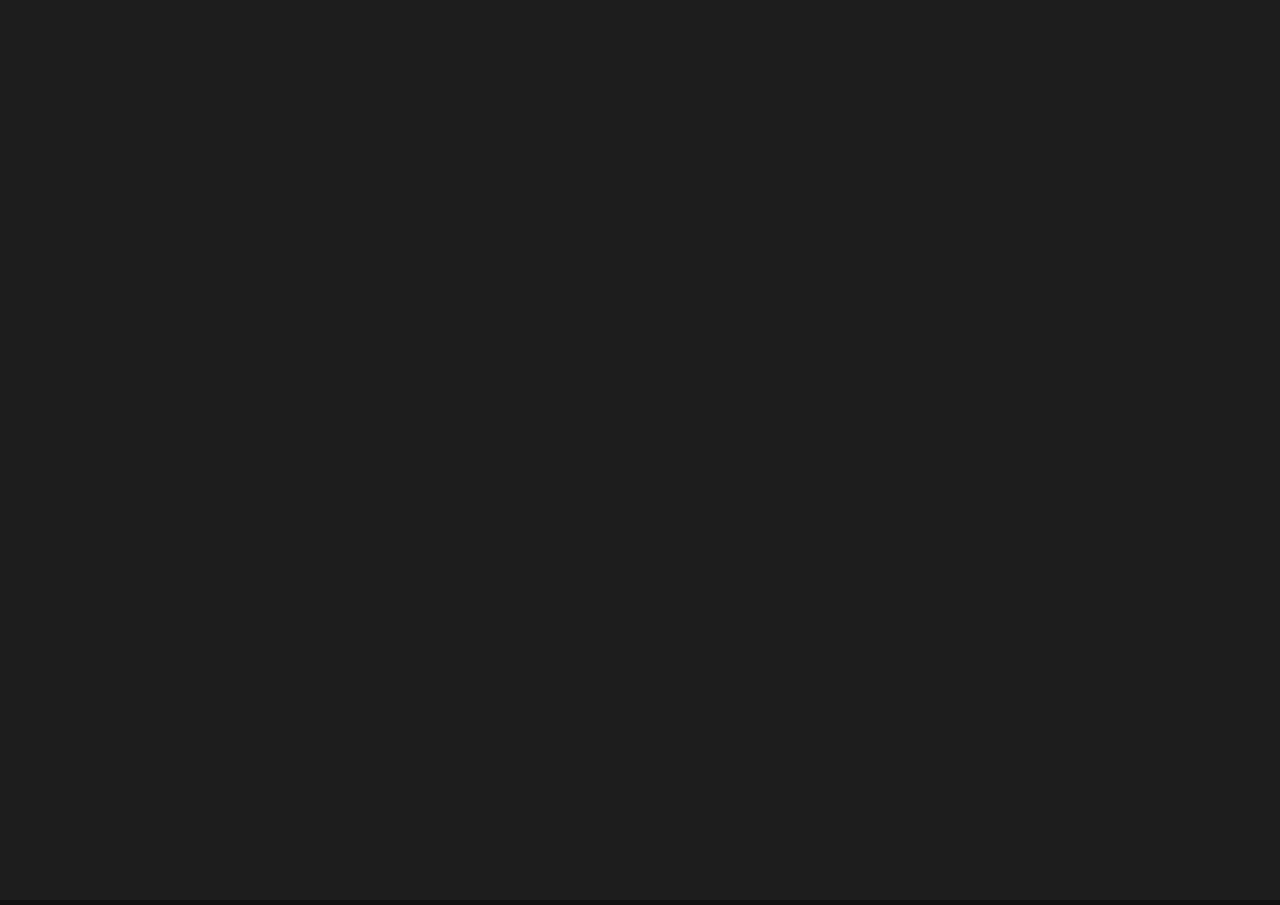
==== index.html @ b3bd3535 "new" ====
<!DOCTYPE html>
<html class="no-js" lang="en">
<head>

    <!--- basic page needs
    ================================================== -->
    <meta charset="utf-8">
    <title>Imminent - Demo</title>
    <meta name="description" content="">
    <meta name="author" content="">

    <!-- mobile specific metas
    ================================================== -->
    <meta name="viewport" content="width=device-width, initial-scale=1">

    <!-- CSS
    ================================================== -->
    <link rel="stylesheet" href="css/base.css">
    <link rel="stylesheet" href="css/demo.css">

    <!-- script
    ================================================== -->
    <script src="js/modernizr.js"></script>
    <script defer src="js/fontawesome/all.min.js"></script>

    <!-- favicons
    ================================================== -->
    <link rel="apple-touch-icon" sizes="180x180" href="apple-touch-icon.png">
    <link rel="icon" type="image/png" sizes="32x32" href="favicon-32x32.png">
    <link rel="icon" type="image/png" sizes="16x16" href="favicon-16x16.png">
    <link rel="manifest" href="site.webmanifest">

</head>

<body>

    <!-- preloader
    ================================================== -->
    <div id="preloader">
        <div id="loader" class="dots-fade">
            <div></div>
            <div></div>
            <div></div>
        </div>
    </div>

    <!-- header 
    ================================================== -->
    <header>
        <div class="row">
            <div class="column">

                <h1>Imminent<span>.</span></h1>

                <p class="lead">
                Imminent is a modern and elegant free coming soon website template. A fully-featured, 
                handcrafted website template built with attention to details. You're gonna love its 
                beautifully designed hero banner with its 
                subtle animation and nice typography. It has a nice animated countdown timer, 
                subscription form, tabs where you can put additional information about your site. 
                It comes in three style variants: static, slideshow and particle background. 
                Also, the code behind this template is clean, organized and well-commented 
                making it easy to customize.
                </p>

            </div>
        </div>
    </header> <!-- end header -->


    <!-- main content
    ================================================== -->
    <main>
        <div class="row block-large-1-3 block-medium-1-2 block-tab-full">
           
            <div class="column entry">
                <div class="entry__thumb">
                    <a href="index-static.html" title="static background">
                        <img src="images/demo/imminent-static.jpg" srcset="images/demo/imminent-static.jpg 1x, images/demo/imminent-static@2x.jpg 2x" alt="">
                    </a>
                </div>
                <div class="entry__title">
                    <h3>Static Background</h3>
                </div>
            </div>

            <div class="column entry">
                <div class="entry__thumb">
                    <a href="index-slides.html" title="slideshow background">
                        <img src="images/demo/imminent-slides.jpg" srcset="images/demo/imminent-slides.jpg 1x, images/demo/imminent-slides@2x.jpg 2x" alt="">
                    </a>
                </div>
                <div class="entry__title">
                    <h3>Slideshow Background</h3>
                </div>
            </div>

            <div class="column entry">
                <div class="entry__thumb">
                    <a href="index-particles.html" title="particles background">
                        <img src="images/demo/imminent-particles.jpg" srcset="images/demo/imminent-particles.jpg 1x, images/demo/imminent-particles@2x.jpg 2x" alt="">
                    </a>
                </div>
                <div class="entry__title">
                    <h3>Particles Background</h3>
                </div>
            </div>
            
        </div>
    </main> <!--  end main -->

    <!-- Java Script
    ================================================== -->
    <script src="js/jquery-3.2.1.min.js"></script>
    <script src="js/plugins.js"></script>
    <script src="js/main.js"></script>

</body>

</html>
---- css/base.css ----
/* =================================================================== 
 *  Imminent Base Stylesheet
 *  Ver. 1.0.0
 *  09-19-2019
 *  ------------------------------------------------------------------
 *
 *  TOC:
 *	# imports 
 *	# normalize
 *	# basic/base setup styles
 *	# grid v2.1.1
 *	# block grids
 *	# MISC
 *
 * =================================================================== */



/* ===================================================================
 * # imports 
 *
 * ------------------------------------------------------------------- */
@import url("https://fonts.googleapis.com/css?family=DM+Serif+Display:400,400i|Gothic+A1:300,400,500,600,700,800&display=swap");



/* ==========================================================================
 * # normalize
 * normalize.css v8.0.1 | MIT License |
 * github.com/necolas/normalize.css
 *
 * -------------------------------------------------------------------------- */


/* ------------------------------------------------------------------- 
 * ## document
 * ------------------------------------------------------------------- */

/* 1. Correct the line height in all browsers.
 * 2. Prevent adjustments of font size after orientation changes in iOS.*/
html {
	line-height: 1.15;  /* 1 */
	-webkit-text-size-adjust: 100%;  /* 2 */
}


/* ------------------------------------------------------------------- 
 * ## sections
 * ------------------------------------------------------------------- */

/* Remove the margin in all browsers. */
body {
	margin: 0;
}

/* Render the `main` element consistently in IE. */
main {
	display: block;
}

/* Correct the font size and margin on `h1` elements within `section` and
 * `article` contexts in Chrome, Firefox, and Safari. */
h1 {
	font-size: 2em;
	margin: 0.67em 0;
}


/* ------------------------------------------------------------------- 
 * ## grouping
 * ------------------------------------------------------------------- */

/* 1. Add the correct box sizing in Firefox.
 * 2. Show the overflow in Edge and IE. */
hr {
	box-sizing: content-box;  /* 1 */
	height: 0;  /* 1 */
	overflow: visible;  /* 2 */
}

/* 1. Correct the inheritance and scaling of font size in all browsers.
 * 2. Correct the odd `em` font sizing in all browsers. */
pre {
	font-family: monospace, monospace;  /* 1 */
	font-size: 1em;  /* 2 */
}


/* ------------------------------------------------------------------- 
 * ## text-level semantics
 * ------------------------------------------------------------------- */

/* Remove the gray background on active links in IE 10. */
a {
	background-color: transparent;
}

/* 1. Remove the bottom border in Chrome 57-
 * 2. Add the correct text decoration in Chrome, Edge, IE, Opera, and Safari. */
abbr[title] {
	border-bottom: none;  /* 1 */
	text-decoration: underline;  /* 2 */
	text-decoration: underline dotted;  /* 2 */
}

/* Add the correct font weight in Chrome, Edge, and Safari. */
b,
strong {
	font-weight: bolder;
}

/* 1. Correct the inheritance and scaling of font size in all browsers.
 * 2. Correct the odd `em` font sizing in all browsers. */
code,
kbd,
samp {
	font-family: monospace, monospace;  /* 1 */
	font-size: 1em;  /* 2 */
}

/* Add the correct font size in all browsers. */
small {
	font-size: 80%;
}

/* Prevent `sub` and `sup` elements from affecting the line height in
 * all browsers. */
sub,
sup {
	font-size: 75%;
	line-height: 0;
	position: relative;
	vertical-align: baseline;
}

sub {
	bottom: -0.25em;
}

sup {
	top: -0.5em;
}


/* ------------------------------------------------------------------- 
 * ## embedded content
 * ------------------------------------------------------------------- */

/* Remove the border on images inside links in IE 10. */
img {
	border-style: none;
}


/* ------------------------------------------------------------------- 
 * ## forms
 * ------------------------------------------------------------------- */

/* 1. Change the font styles in all browsers.
 * 2. Remove the margin in Firefox and Safari. */
button,
input,
optgroup,
select,
textarea {
	font-family: inherit;  /* 1 */
	font-size: 100%;  /* 1 */
	line-height: 1.15;  /* 1 */
	margin: 0;  /* 2 */
}

/* Show the overflow in IE.
 * 1. Show the overflow in Edge. */
button,
input {

	/* 1 */
	overflow: visible;
}

/* Remove the inheritance of text transform in Edge, Firefox, and IE.
 * 1. Remove the inheritance of text transform in Firefox. */
button,
select {

	/* 1 */
	text-transform: none;
}

/* Correct the inability to style clickable types in iOS and Safari. */
button,
[type="button"],
[type="reset"],
[type="submit"] {
	-webkit-appearance: button;
}

/* Remove the inner border and padding in Firefox. */
button::-moz-focus-inner,
[type="button"]::-moz-focus-inner,
[type="reset"]::-moz-focus-inner,
[type="submit"]::-moz-focus-inner {
	border-style: none;
	padding: 0;
}

/* Restore the focus styles unset by the previous rule. */
button:-moz-focusring,
[type="button"]:-moz-focusring,
[type="reset"]:-moz-focusring,
[type="submit"]:-moz-focusring {
	outline: 1px dotted ButtonText;
}

/* Correct the padding in Firefox. */
fieldset {
	padding: 0.35em 0.75em 0.625em;
}

/* 1. Correct the text wrapping in Edge and IE.
 * 2. Correct the color inheritance from `fieldset` elements in IE.
 * 3. Remove the padding so developers are not caught out when they zero out
 *    `fieldset` elements in all browsers. */
legend {
	box-sizing: border-box;  /* 1 */
	color: inherit;  /* 2 */
	display: table;  /* 1 */
	max-width: 100%;  /* 1 */
	padding: 0;  /* 3 */
	white-space: normal;  /* 1 */
}

/* Add the correct vertical alignment in Chrome, Firefox, and Opera. */
progress {
	vertical-align: baseline;
}

/* Remove the default vertical scrollbar in IE 10+. */
textarea {
	overflow: auto;
}

/* 1. Add the correct box sizing in IE 10.
 * 2. Remove the padding in IE 10. */
[type="checkbox"],
[type="radio"] {
	box-sizing: border-box;  /* 1 */
	padding: 0;  /* 2 */
}

/* Correct the cursor style of increment and decrement buttons in Chrome. */
[type="number"]::-webkit-inner-spin-button,
[type="number"]::-webkit-outer-spin-button {
	height: auto;
}

/* 1. Correct the odd appearance in Chrome and Safari.
 * 2. Correct the outline style in Safari. */
[type="search"] {
	-webkit-appearance: textfield;  /* 1 */
	outline-offset: -2px;  /* 2 */
}

/* Remove the inner padding in Chrome and Safari on macOS. */
[type="search"]::-webkit-search-decoration {
	-webkit-appearance: none;
}

/* 1. Correct the inability to style clickable types in iOS and Safari.
 * 2. Change font properties to `inherit` in Safari. */
::-webkit-file-upload-button {
	-webkit-appearance: button;  /* 1 */
	font: inherit;  /* 2 */
}


/* ------------------------------------------------------------------- 
 * ## interactive
 * ------------------------------------------------------------------- */

/* Add the correct display in Edge, IE 10+, and Firefox. */
details {
	display: block;
}

/* Add the correct display in all browsers. */
summary {
	display: list-item;
}


/* ------------------------------------------------------------------- 
 * ## misc
 * ------------------------------------------------------------------- */

/* Add the correct display in IE 10+. */
template {
	display: none;
}

/* Add the correct display in IE 10. */
[hidden] {
	display: none;
}



/* ===================================================================
 * # basic/base setup styles
 *
 * ------------------------------------------------------------------- */
html {
	font-size: 62.5%;
	box-sizing: border-box;
}

*,
*::before,
*::after {
	box-sizing: inherit;
}

body {
	font-weight: normal;
	line-height: 1;
	word-wrap: break-word;
	-moz-font-smoothing: grayscale;
	-moz-osx-font-smoothing: grayscale;
	-webkit-font-smoothing: antialiased;
	-webkit-overflow-scrolling: touch;
	-webkit-text-size-adjust: none;
}


/* ------------------------------------------------------------------- 
 * ## Media
 * ------------------------------------------------------------------- */
svg,
img,
video
embed,
iframe,
object {
	max-width: 100%;
	height: auto;
}


/* ------------------------------------------------------------------- 
 * ## Typography resets 
 * ------------------------------------------------------------------- */
div,
dl,
dt,
dd,
ul,
ol,
li,
h1,
h2,
h3,
h4,
h5,
h6,
pre,
form,
p,
blockquote,
th,
td {
	margin: 0;
	padding: 0;
}

p {
	font-size: inherit;
	text-rendering: optimizeLegibility;
}

em,
i {
	font-style: italic;
	line-height: inherit;
}

strong,
b {
	font-weight: bold;
	line-height: inherit;
}

small {
	font-size: 60%;
	line-height: inherit;
}

ol,
ul {
	list-style: none;
}

li {
	display: block;
}


/* ------------------------------------------------------------------- 
 * ## links
 * ------------------------------------------------------------------- */
a {
	text-decoration: none;
	line-height: inherit;
}

a img {
	border: none;
}


/* ------------------------------------------------------------------- 
 * ## inputs
 * ------------------------------------------------------------------- */
fieldset {
	margin: 0;
	padding: 0;
}

input[type="email"],
input[type="number"],
input[type="search"],
input[type="text"],
input[type="tel"],
input[type="url"],
input[type="password"],
textarea {
	-webkit-appearance: none;
	-moz-appearance: none;
	appearance: none;
}



/* ===================================================================
 * # grid v2.1.1
 *
 *   -----------------------------------------------------------------
 * - Grid breakpoints are based on MAXIMUM WIDTH media queries, 
 *   meaning they apply to that one breakpoint and ALL THOSE BELOW IT.
 * - Grid columns without a specified width will automatically layout 
 *   as equal width columns.
 * ------------------------------------------------------------------- */

/* rows
 * ------------------------------------- */
.row {
	width: 89%;
	max-width: 1400px;
	margin: 0 auto;
	display: -ms-flexbox;
	display: -webkit-flex;
	display: flex;
	-webkit-flex-flow: row wrap;
	-ms-flex-flow: row wrap;
	flex-flow: row wrap;
}

.row .row {
	width: auto;
	max-width: none;
	margin-left: -20px;
	margin-right: -20px;
}

/* columns
 * -------------------------------------- */
.column {
	-webkit-flex: 1 1 0%;
	-ms-flex: 1 1 0%;
	flex: 1 1 0%;
	padding: 0 20px;
}

.collapse > .column,
.column.collapse {
	padding: 0;
}

/* flex row containers utility classes
 * ----------------------------------------- */
.row.row-wrap {
	-webkit-flex-wrap: wrap;
	-ms-flex-wrap: wrap;
	flex-wrap: wrap;
}

.row.row-nowrap {
	-webkit-flex-wrap: nowrap;
	-ms-flex-wrap: none;
	flex-wrap: nowrap;
}

.row.row-y-top {
	-webkit-align-items: flex-start;
	-ms-flex-align: start;
	align-items: flex-start;
}

.row.row-y-bottom {
	-webkit-align-items: flex-end;
	-ms-flex-align: end;
	align-items: flex-end;
}

.row.row-y-center {
	-webkit-align-items: center;
	-ms-flex-align: center;
	align-items: center;
}

.row.row-stretch {
	-webkit-align-items: stretch;
	-ms-flex-align: stretch;
	align-items: stretch;
}

.row.row-baseline {
	-webkit-align-items: baseline;
	-ms-flex-align: baseline;
	align-items: baseline;
}

.row.row-x-left {
	-ms-flex-pack: start;
	-webkit-justify-content: flex-start;
	justify-content: flex-start;
}

.row.row-x-right {
	-ms-flex-pack: end;
	-webkit-justify-content: flex-end;
	justify-content: flex-end;
}

.row.row-x-center {
	-ms-flex-pack: center;
	-webkit-justify-content: center;
	justify-content: center;
}

/* flex item utility alignment classes
 * ----------------------------------------- */
.align-center {
	margin: auto;
	-webkit-align-self: center;
	-ms-flex-item-align: center;
	align-self: center;
}

.align-left {
	margin-right: auto;
	-webkit-align-self: center;
	-ms-flex-item-align: center;
	align-self: center;
}

.align-right {
	margin-left: auto;
	-webkit-align-self: center;
	-ms-flex-item-align: center;
	align-self: center;
}

.align-x-center {
	margin-right: auto;
	margin-left: auto;
}

.align-x-left {
	margin-right: auto;
}

.align-x-right {
	margin-left: auto;
}

.align-y-center {
	-webkit-align-self: center;
	-ms-flex-item-align: center;
	align-self: center;
}

.align-y-top {
	-webkit-align-self: flex-start;
	-ms-flex-item-align: start;
	align-self: flex-start;
}

.align-y-bottom {
	-webkit-align-self: flex-end;
	-ms-flex-item-align: end;
	align-self: flex-end;
}

/* large screen column widths 
 * -------------------------------------- */
.large-1 {
	-webkit-flex: 0 0 8.33333%;
	-ms-flex: 0 0 8.33333%;
	flex: 0 0 8.33333%;
	max-width: 8.33333%;
}

.large-2 {
	-webkit-flex: 0 0 16.66667%;
	-ms-flex: 0 0 16.66667%;
	flex: 0 0 16.66667%;
	max-width: 16.66667%;
}

.large-3 {
	-webkit-flex: 0 0 25%;
	-ms-flex: 0 0 25%;
	flex: 0 0 25%;
	max-width: 25%;
}

.large-4 {
	-webkit-flex: 0 0 33.33333%;
	-ms-flex: 0 0 33.33333%;
	flex: 0 0 33.33333%;
	max-width: 33.33333%;
}

.large-5 {
	-webkit-flex: 0 0 41.66667%;
	-ms-flex: 0 0 41.66667%;
	flex: 0 0 41.66667%;
	max-width: 41.66667%;
}

.large-6,
.large-half {
	-webkit-flex: 0 0 50%;
	-ms-flex: 0 0 50%;
	flex: 0 0 50%;
	max-width: 50%;
}

.large-7 {
	-webkit-flex: 0 0 58.33333%;
	-ms-flex: 0 0 58.33333%;
	flex: 0 0 58.33333%;
	max-width: 58.33333%;
}

.large-8 {
	-webkit-flex: 0 0 66.66667%;
	-ms-flex: 0 0 66.66667%;
	flex: 0 0 66.66667%;
	max-width: 66.66667%;
}

.large-9 {
	-webkit-flex: 0 0 75%;
	-ms-flex: 0 0 75%;
	flex: 0 0 75%;
	max-width: 75%;
}

.large-10 {
	-webkit-flex: 0 0 83.33333%;
	-ms-flex: 0 0 83.33333%;
	flex: 0 0 83.33333%;
	max-width: 83.33333%;
}

.large-11 {
	-webkit-flex: 0 0 91.66667%;
	-ms-flex: 0 0 91.66667%;
	flex: 0 0 91.66667%;
	max-width: 91.66667%;
}

.large-12,
.large-full {
	-webkit-flex: 0 0 100%;
	-ms-flex: 0 0 100%;
	flex: 0 0 100%;
	max-width: 100%;
}


/* ------------------------------------------------------------------- 
 * ## medium screen devices
 * ------------------------------------------------------------------- */
@media screen and (max-width:1200px) {
	.row .row {
		margin-left: -16px;
		margin-right: -16px;
	}

	.column {
		padding: 0 16px;
	}

	.medium-1 {
		-webkit-flex: 0 0 8.33333%;
		-ms-flex: 0 0 8.33333%;
		flex: 0 0 8.33333%;
		max-width: 8.33333%;
	}

	.medium-2 {
		-webkit-flex: 0 0 16.66667%;
		-ms-flex: 0 0 16.66667%;
		flex: 0 0 16.66667%;
		max-width: 16.66667%;
	}

	.medium-3 {
		-webkit-flex: 0 0 25%;
		-ms-flex: 0 0 25%;
		flex: 0 0 25%;
		max-width: 25%;
	}

	.medium-4 {
		-webkit-flex: 0 0 33.33333%;
		-ms-flex: 0 0 33.33333%;
		flex: 0 0 33.33333%;
		max-width: 33.33333%;
	}

	.medium-5 {
		-webkit-flex: 0 0 41.66667%;
		-ms-flex: 0 0 41.66667%;
		flex: 0 0 41.66667%;
		max-width: 41.66667%;
	}

	.medium-6,
	.medium-half {
		-webkit-flex: 0 0 50%;
		-ms-flex: 0 0 50%;
		flex: 0 0 50%;
		max-width: 50%;
	}

	.medium-7 {
		-webkit-flex: 0 0 58.33333%;
		-ms-flex: 0 0 58.33333%;
		flex: 0 0 58.33333%;
		max-width: 58.33333%;
	}

	.medium-8 {
		-webkit-flex: 0 0 66.66667%;
		-ms-flex: 0 0 66.66667%;
		flex: 0 0 66.66667%;
		max-width: 66.66667%;
	}

	.medium-9 {
		-webkit-flex: 0 0 75%;
		-ms-flex: 0 0 75%;
		flex: 0 0 75%;
		max-width: 75%;
	}

	.medium-10 {
		-webkit-flex: 0 0 83.33333%;
		-ms-flex: 0 0 83.33333%;
		flex: 0 0 83.33333%;
		max-width: 83.33333%;
	}

	.medium-11 {
		-webkit-flex: 0 0 91.66667%;
		-ms-flex: 0 0 91.66667%;
		flex: 0 0 91.66667%;
		max-width: 91.66667%;
	}

	.medium-12,
	.medium-full {
		-webkit-flex: 0 0 100%;
		-ms-flex: 0 0 100%;
		flex: 0 0 100%;
		max-width: 100%;
	}

}


/* ------------------------------------------------------------------- 
 * ## tablets
 * ------------------------------------------------------------------- */
@media screen and (max-width:800px) {
	.tab-1 {
		-webkit-flex: 0 0 8.33333%;
		-ms-flex: 0 0 8.33333%;
		flex: 0 0 8.33333%;
		max-width: 8.33333%;
	}

	.tab-2 {
		-webkit-flex: 0 0 16.66667%;
		-ms-flex: 0 0 16.66667%;
		flex: 0 0 16.66667%;
		max-width: 16.66667%;
	}

	.tab-3 {
		-webkit-flex: 0 0 25%;
		-ms-flex: 0 0 25%;
		flex: 0 0 25%;
		max-width: 25%;
	}

	.tab-4 {
		-webkit-flex: 0 0 33.33333%;
		-ms-flex: 0 0 33.33333%;
		flex: 0 0 33.33333%;
		max-width: 33.33333%;
	}

	.tab-5 {
		-webkit-flex: 0 0 41.66667%;
		-ms-flex: 0 0 41.66667%;
		flex: 0 0 41.66667%;
		max-width: 41.66667%;
	}

	.tab-6,
	.tab-half {
		-webkit-flex: 0 0 50%;
		-ms-flex: 0 0 50%;
		flex: 0 0 50%;
		max-width: 50%;
	}

	.tab-7 {
		-webkit-flex: 0 0 58.33333%;
		-ms-flex: 0 0 58.33333%;
		flex: 0 0 58.33333%;
		max-width: 58.33333%;
	}

	.tab-8 {
		-webkit-flex: 0 0 66.66667%;
		-ms-flex: 0 0 66.66667%;
		flex: 0 0 66.66667%;
		max-width: 66.66667%;
	}

	.tab-9 {
		-webkit-flex: 0 0 75%;
		-ms-flex: 0 0 75%;
		flex: 0 0 75%;
		max-width: 75%;
	}

	.tab-10 {
		-webkit-flex: 0 0 83.33333%;
		-ms-flex: 0 0 83.33333%;
		flex: 0 0 83.33333%;
		max-width: 83.33333%;
	}

	.tab-11 {
		-webkit-flex: 0 0 91.66667%;
		-ms-flex: 0 0 91.66667%;
		flex: 0 0 91.66667%;
		max-width: 91.66667%;
	}

	.tab-12,
	.tab-full {
		-webkit-flex: 0 0 100%;
		-ms-flex: 0 0 100%;
		flex: 0 0 100%;
		max-width: 100%;
	}

	.hide-on-tablet {
		display: none;
	}

}


/* ------------------------------------------------------------------- 
 * ## mobile devices 
 * ------------------------------------------------------------------- */
@media screen and (max-width:600px) {
	.row {
		width: 100%;
		padding-left: 25px;
		padding-right: 25px;
	}

	.row .row {
		margin-left: -10px;
		margin-right: -10px;
		padding-left: 0;
		padding-right: 0;
	}

	.column {
		padding: 0 10px;
	}

	.mob-1 {
		-webkit-flex: 0 0 8.33333%;
		-ms-flex: 0 0 8.33333%;
		flex: 0 0 8.33333%;
		max-width: 8.33333%;
	}

	.mob-2 {
		-webkit-flex: 0 0 16.66667%;
		-ms-flex: 0 0 16.66667%;
		flex: 0 0 16.66667%;
		max-width: 16.66667%;
	}

	.mob-3 {
		-webkit-flex: 0 0 25%;
		-ms-flex: 0 0 25%;
		flex: 0 0 25%;
		max-width: 25%;
	}

	.mob-4 {
		-webkit-flex: 0 0 33.33333%;
		-ms-flex: 0 0 33.33333%;
		flex: 0 0 33.33333%;
		max-width: 33.33333%;
	}

	.mob-5 {
		-webkit-flex: 0 0 41.66667%;
		-ms-flex: 0 0 41.66667%;
		flex: 0 0 41.66667%;
		max-width: 41.66667%;
	}

	.mob-6,
	.mob-half {
		-webkit-flex: 0 0 50%;
		-ms-flex: 0 0 50%;
		flex: 0 0 50%;
		max-width: 50%;
	}

	.mob-7 {
		-webkit-flex: 0 0 58.33333%;
		-ms-flex: 0 0 58.33333%;
		flex: 0 0 58.33333%;
		max-width: 58.33333%;
	}

	.mob-8 {
		-webkit-flex: 0 0 66.66667%;
		-ms-flex: 0 0 66.66667%;
		flex: 0 0 66.66667%;
		max-width: 66.66667%;
	}

	.mob-9 {
		-webkit-flex: 0 0 75%;
		-ms-flex: 0 0 75%;
		flex: 0 0 75%;
		max-width: 75%;
	}

	.mob-10 {
		-webkit-flex: 0 0 83.33333%;
		-ms-flex: 0 0 83.33333%;
		flex: 0 0 83.33333%;
		max-width: 83.33333%;
	}

	.mob-11 {
		-webkit-flex: 0 0 91.66667%;
		-ms-flex: 0 0 91.66667%;
		flex: 0 0 91.66667%;
		max-width: 91.66667%;
	}

	.mob-12,
	.mob-full {
		-webkit-flex: 0 0 100%;
		-ms-flex: 0 0 100%;
		flex: 0 0 100%;
		max-width: 100%;
	}

	.hide-on-mobile {
		display: none;
	}

}


/* ------------------------------------------------------------------- 
 * ## small mobile devices <= 400px
 * ------------------------------------------------------------------- */
@media screen and (max-width:400px) {
	.row {
		padding-left: 22px;
		padding-right: 22px;
	}

	.row .row {
		margin-left: 0;
		margin-right: 0;
	}

	.column {
		-webkit-flex: 0 0 100%;
		-ms-flex: 0 0 100%;
		flex: 0 0 100%;
		max-width: 100%;
		width: 100%;
		margin-left: 0;
		margin-right: 0;
		padding: 0;
	}

}



/* ===================================================================
 * # block grids
 *
 * -------------------------------------------------------------------
 * Equally-sized columns define at parent/row level.
 * ------------------------------------------------------------------- */
.block-large-1-8 > .column {
	-webkit-flex: 0 0 12.5%;
	-ms-flex: 0 0 12.5%;
	flex: 0 0 12.5%;
	max-width: 12.5%;
}

.block-large-1-6 > .column {
	-webkit-flex: 0 0 16.66667%;
	-ms-flex: 0 0 16.66667%;
	flex: 0 0 16.66667%;
	max-width: 16.66667%;
}

.block-large-1-5 > .column {
	-webkit-flex: 0 0 20%;
	-ms-flex: 0 0 20%;
	flex: 0 0 20%;
	max-width: 20%;
}

.block-large-1-4 > .column {
	-webkit-flex: 0 0 25%;
	-ms-flex: 0 0 25%;
	flex: 0 0 25%;
	max-width: 25%;
}

.block-large-1-3 > .column {
	-webkit-flex: 0 0 33.33333%;
	-ms-flex: 0 0 33.33333%;
	flex: 0 0 33.33333%;
	max-width: 33.33333%;
}

.block-large-1-2 > .column {
	-webkit-flex: 0 0 50%;
	-ms-flex: 0 0 50%;
	flex: 0 0 50%;
	max-width: 50%;
}

.block-large-full > .column {
	-webkit-flex: 0 0 100%;
	-ms-flex: 0 0 100%;
	flex: 0 0 100%;
	max-width: 100%;
}


/* ------------------------------------------------------------------- 
 * ## block grids - medium screen devices
 * ------------------------------------------------------------------- */
@media screen and (max-width:1200px) {
	.block-medium-1-8 > .column {
		-webkit-flex: 0 0 12.5%;
		-ms-flex: 0 0 12.5%;
		flex: 0 0 12.5%;
		max-width: 12.5%;
	}

	.block-medium-1-6 > .column {
		-webkit-flex: 0 0 16.66667%;
		-ms-flex: 0 0 16.66667%;
		flex: 0 0 16.66667%;
		max-width: 16.66667%;
	}

	.block-medium-1-5 > .column {
		-webkit-flex: 0 0 20%;
		-ms-flex: 0 0 20%;
		flex: 0 0 20%;
		max-width: 20%;
	}

	.block-medium-1-4 > .column {
		-webkit-flex: 0 0 25%;
		-ms-flex: 0 0 25%;
		flex: 0 0 25%;
		max-width: 25%;
	}

	.block-medium-1-3 > .column {
		-webkit-flex: 0 0 33.33333%;
		-ms-flex: 0 0 33.33333%;
		flex: 0 0 33.33333%;
		max-width: 33.33333%;
	}

	.block-medium-1-2 > .column {
		-webkit-flex: 0 0 50%;
		-ms-flex: 0 0 50%;
		flex: 0 0 50%;
		max-width: 50%;
	}

	.block-medium-full > .column {
		-webkit-flex: 0 0 100%;
		-ms-flex: 0 0 100%;
		flex: 0 0 100%;
		max-width: 100%;
	}

}


/* ------------------------------------------------------------------- 
 * ## block grids - tablets
 * ------------------------------------------------------------------- */
@media screen and (max-width:800px) {
	.block-tab-1-8 > .column {
		-webkit-flex: 0 0 12.5%;
		-ms-flex: 0 0 12.5%;
		flex: 0 0 12.5%;
		max-width: 12.5%;
	}

	.block-tab-1-6 > .column {
		-webkit-flex: 0 0 16.66667%;
		-ms-flex: 0 0 16.66667%;
		flex: 0 0 16.66667%;
		max-width: 16.66667%;
	}

	.block-tab-1-5 > .column {
		-webkit-flex: 0 0 20%;
		-ms-flex: 0 0 20%;
		flex: 0 0 20%;
		max-width: 20%;
	}

	.block-tab-1-4 > .column {
		-webkit-flex: 0 0 25%;
		-ms-flex: 0 0 25%;
		flex: 0 0 25%;
		max-width: 25%;
	}

	.block-tab-1-3 > .column {
		-webkit-flex: 0 0 33.33333%;
		-ms-flex: 0 0 33.33333%;
		flex: 0 0 33.33333%;
		max-width: 33.33333%;
	}

	.block-tab-1-2 > .column {
		-webkit-flex: 0 0 50%;
		-ms-flex: 0 0 50%;
		flex: 0 0 50%;
		max-width: 50%;
	}

	.block-tab-full > .column {
		-webkit-flex: 0 0 100%;
		-ms-flex: 0 0 100%;
		flex: 0 0 100%;
		max-width: 100%;
	}

}


/* ------------------------------------------------------------------- 
 * ## block grids - mobile devices
 * ------------------------------------------------------------------- */
@media screen and (max-width:600px) {
	.block-mob-1-8 > .column {
		-webkit-flex: 0 0 12.5%;
		-ms-flex: 0 0 12.5%;
		flex: 0 0 12.5%;
		max-width: 12.5%;
	}

	.block-mob-1-6 > .column {
		-webkit-flex: 0 0 16.66667%;
		-ms-flex: 0 0 16.66667%;
		flex: 0 0 16.66667%;
		max-width: 16.66667%;
	}

	.block-mob-1-5 > .column {
		-webkit-flex: 0 0 20%;
		-ms-flex: 0 0 20%;
		flex: 0 0 20%;
		max-width: 20%;
	}

	.block-mob-1-4 > .column {
		-webkit-flex: 0 0 25%;
		-ms-flex: 0 0 25%;
		flex: 0 0 25%;
		max-width: 25%;
	}

	.block-mob-1-3 > .column {
		-webkit-flex: 0 0 33.33333%;
		-ms-flex: 0 0 33.33333%;
		flex: 0 0 33.33333%;
		max-width: 33.33333%;
	}

	.block-mob-1-2 > .column {
		-webkit-flex: 0 0 50%;
		-ms-flex: 0 0 50%;
		flex: 0 0 50%;
		max-width: 50%;
	}

	.block-mob-full > .column {
		-webkit-flex: 0 0 100%;
		-ms-flex: 0 0 100%;
		flex: 0 0 100%;
		max-width: 100%;
	}

}


/* ------------------------------------------------------------------- 
 * ## block grids - small mobile devices <= 400px
 * ------------------------------------------------------------------- */
@media screen and (max-width:400px) {
	.stack > .column {
		-webkit-flex: 0 0 100%;
		-ms-flex: 0 0 100%;
		flex: 0 0 100%;
		max-width: 100%;
		width: 100%;
		margin-left: 0;
		margin-right: 0;
		padding: 0;
	}

}



/* ===================================================================
 * # MISC
 *
 * ------------------------------------------------------------------- */
.h-group:after {
	content: "";
	display: table;
	clear: both;
}

/* misc helper classes
 * -------------------------------------- */
.is-hidden {
	display: none;
}

.is-invisible {
	visibility: hidden;
}

.h-antialiased {
	-webkit-font-smoothing: antialiased;
	-moz-osx-font-smoothing: grayscale;
}

.h-overflow-hidden {
	overflow: hidden;
}

.h-remove-bottom {
	margin-bottom: 0;
}

.h-add-half-bottom {
	margin-bottom: 1.6rem !important;
}

.h-add-bottom {
	margin-bottom: 3.2rem !important;
}

.h-no-border {
	border: none;
}

.h-full-width {
	width: 100%;
}

.h-text-center {
	text-align: center;
}

.h-text-left {
	text-align: left;
}

.h-text-right {
	text-align: right;
}

.h-pull-left {
	float: left;
}

.h-pull-right {
	float: right;
}

/*# sourceMappingURL=base.css.map */
---- css/demo.css ----
/* =================================================================== 
 *  Imminent v1.0 Demo Stylesheet
 *  Ver. 1.0.0
 *  09-20-2019
 * =================================================================== */


/* ===================================================================
 * # preloader
 *
 * ------------------------------------------------------------------- */
#preloader {
  position: fixed;
  top: 0;
  left: 0;
  right: 0;
  bottom: 0;
  background: #1d1d1d;
  z-index: 500;
  height: 100vh;
  width: 100%;
  overflow: hidden;
}

.no-js #preloader,
.oldie #preloader {
  display: none;
}

#loader {
  position: absolute;
  left: 50%;
  top: 50%;
  width: 6px;
  height: 6px;
  padding: 0;
  display: inline-block;
  -webkit-transform: translate3d(-50%, -50%, 0);
  transform: translate3d(-50%, -50%, 0);
}

#loader > div {
  content: "";
  background: #ffffff;
  width: 6px;
  height: 6px;
  position: absolute;
  top: 0;
  left: 0;
  border-radius: 50%;
}

#loader > div:nth-of-type(1) {
  left: 15px;
}

#loader > div:nth-of-type(3) {
  left: -15px;
}

/* dots jump */
.dots-jump > div {
  -webkit-animation: dots-jump 1.2s infinite ease;
  animation: dots-jump 1.2s infinite ease;
  animation-delay: 0.2s;
}

.dots-jump > div:nth-of-type(1) {
  animation-delay: 0.4s;
}

.dots-jump > div:nth-of-type(3) {
  animation-delay: 0s;
}

@-webkit-keyframes dots-jump {
  0% {
    top: 0;
  }

  40% {
    top: -6px;
  }

  80% {
    top: 0;
  }

}

@keyframes dots-jump {
  0% {
    top: 0;
  }

  40% {
    top: -6px;
  }

  80% {
    top: 0;
  }

}

/* dots fade */
.dots-fade > div {
  -webkit-animation: dots-fade 1.6s infinite ease;
  animation: dots-fade 1.6s infinite ease;
  animation-delay: 0.4s;
}

.dots-fade > div:nth-of-type(1) {
  animation-delay: 0.8s;
}

.dots-fade > div:nth-of-type(3) {
  animation-delay: 0s;
}

@-webkit-keyframes dots-fade {
  0% {
    opacity: 1;
  }

  40% {
    opacity: 0.2;
  }

  80% {
    opacity: 1;
  }

}

@keyframes dots-fade {
  0% {
    opacity: 1;
  }

  40% {
    opacity: 0.2;
  }

  80% {
    opacity: 1;
  }

}

/* dots pulse */
.dots-pulse > div {
  -webkit-animation: dots-pulse 1.2s infinite ease;
  animation: dots-pulse 1.2s infinite ease;
  animation-delay: 0.2s;
}

.dots-pulse > div:nth-of-type(1) {
  animation-delay: 0.4s;
}

.dots-pulse > div:nth-of-type(3) {
  animation-delay: 0s;
}

@-webkit-keyframes dots-pulse {
  0% {
    -webkit-transform: scale(1);
    transform: scale(1);
  }

  40% {
    -webkit-transform: scale(1.1);
    transform: scale(1.3);
  }

  80% {
    -webkit-transform: scale(1);
    transform: scale(1);
  }

}

@keyframes dots-pulse {
  0% {
    -webkit-transform: scale(1);
    transform: scale(1);
  }

  40% {
    -webkit-transform: scale(1.1);
    transform: scale(1.3);
  }

  80% {
    -webkit-transform: scale(1);
    transform: scale(1);
  }

}


/* ===================================================================
 * # base style overrides
 *
 * ------------------------------------------------------------------- */
html {
  font-size: 10px;
}

@media screen and (max-width:400px) {
  html {
    font-size: 9.444444444444444px;
  }

}

html,
body {
  height: 100%;
}

body {
  background: #121212;
  font-family: "Gothic A1", sans-serif;
  font-size: 1.8rem;
  font-style: normal;
  font-weight: normal;
  line-height: 1.778;
  color: rgba(255, 255, 255, 0.4);
  margin: 0;
  padding: 0;
  position: relative;
}

a {
  color: #8dc63f;
  transition: all 0.3s cubic-bezier(0.23, 1, 0.32, 1);
}

a:hover,
a:focus,
a:active {
  color: #33648a;
}

a:hover,
a:active {
  outline: 0;
}

h1,
h3 {
  font-style: normal;
  color: #ffffff;
  font-variant-ligatures: common-ligatures;
  text-rendering: optimizeLegibility;
}

h1 {
  font-family: "DM Serif Display", serif;
  font-weight: 400;
}

h3 {
  font-family: "Gothic A1", sans-serif;
  font-weight: 700;
  font-size: 2.4rem;
  line-height: 1.167;
}

p.lead {
  font-family: "Gothic A1", sans-serif;
  font-weight: 400;
  font-size: 2rem;
  line-height: 1.8;
  margin-bottom: 3.6rem;
  color: #646464;
}

@media screen and (max-width:1200px) {
  p.lead {
    font-size: 1.9rem;
  }

}

@media screen and (max-width:600px) {
  p.lead {
    font-size: 1.8rem;
  }

}


/* ===================================================================
 * layout style
 *
 * ------------------------------------------------------------------- */

/* -------------------------------------------------------------------
 * header
 * ------------------------------------------------------------------- */
header {
  text-align: center;
  padding: 6.8rem 0 1.6rem;
  margin-bottom: 6.4rem;
  position: relative;
}

header::after {
  content: "";
  width: 150px;
  height: 1px;
  background: rgba(255, 255, 255, 0.1);
  position: absolute;
  bottom: 0;
  left: 50%;
  -webkit-transform: translateX(-50%);
  transform: translateX(-50%);
}

header .row {
  max-width: 900px;
}

@media screen and (max-width:1200px) {
  header .row {
    max-width: 700px;
  }

}

header h1 {
  font-size: 5.2rem;
  line-height: 1.385;
  margin-bottom: 2.4rem;
}

header h1 span {
  color: #8dc63f;
}

@media screen and (max-width:600px) {
  header h1 {
    font-size: 4rem;
    letter-spacing: -.07rem;
  }

}

/* ------------------------------------------------------------------- 
 * main
 * ------------------------------------------------------------------- */
main {
  text-align: center;
  padding-bottom: 8rem;
}

main .row {
  max-width: 1160px;
}

main .column {
  margin-bottom: 3.2rem;
}

main .entry__thumb {
  position: relative;
  overflow: hidden;
}

main .entry__thumb a {
  display: block;
}

main .entry__thumb a img {
  vertical-align: bottom;
}

main .entry__thumb a::before {
  content: "";
  display: block;
  background: rgba(0, 0, 0, 0.8);
  opacity: 0;
  visibility: hidden;
  position: absolute;
  top: 0;
  left: 0;
  width: 100%;
  height: 100%;
  transition: all .3s;
  z-index: 1;
}

main .entry__thumb a::after {
  content: "...";
  font-family: georgia, serif;
  font-size: 2.7rem;
  z-index: 1;
  display: block;
  height: 30px;
  width: 30px;
  letter-spacing: -1px;
  line-height: 30px;
  margin-left: -15px;
  margin-top: -30px;
  position: absolute;
  left: 50%;
  top: 50%;
  text-align: center;
  color: #ffffff;
  opacity: 0;
  visibility: hidden;
  -webkit-transform: scale(0.5);
  transform: scale(0.5);
  transition: all .3s;
}

main .entry__thumb:hover a::before {
  opacity: 1;
  visibility: visible;
}

main .entry__thumb:hover a::after {
  opacity: 1;
  visibility: visible;
  -webkit-transform: scale(1);
  transform: scale(1);
}

main .entry__title {
  padding-top: 2.8rem;
}

main .entry__title h3 {
  font-size: 1.8rem;
  line-height: 1.556;
  margin-bottom: 1.6rem;
  color: white;
}

/* ------------------------------------------------------------------- 
 * responsive:
 * main
 * ------------------------------------------------------------------- */
@media screen and (max-width:1200px) {
  main .row {
    max-width: 900px;
  }

}

@media screen and (max-width:800px) {
  main .row {
    max-width: 500px;
  }

}

/*# sourceMappingURL=demo.css.map */
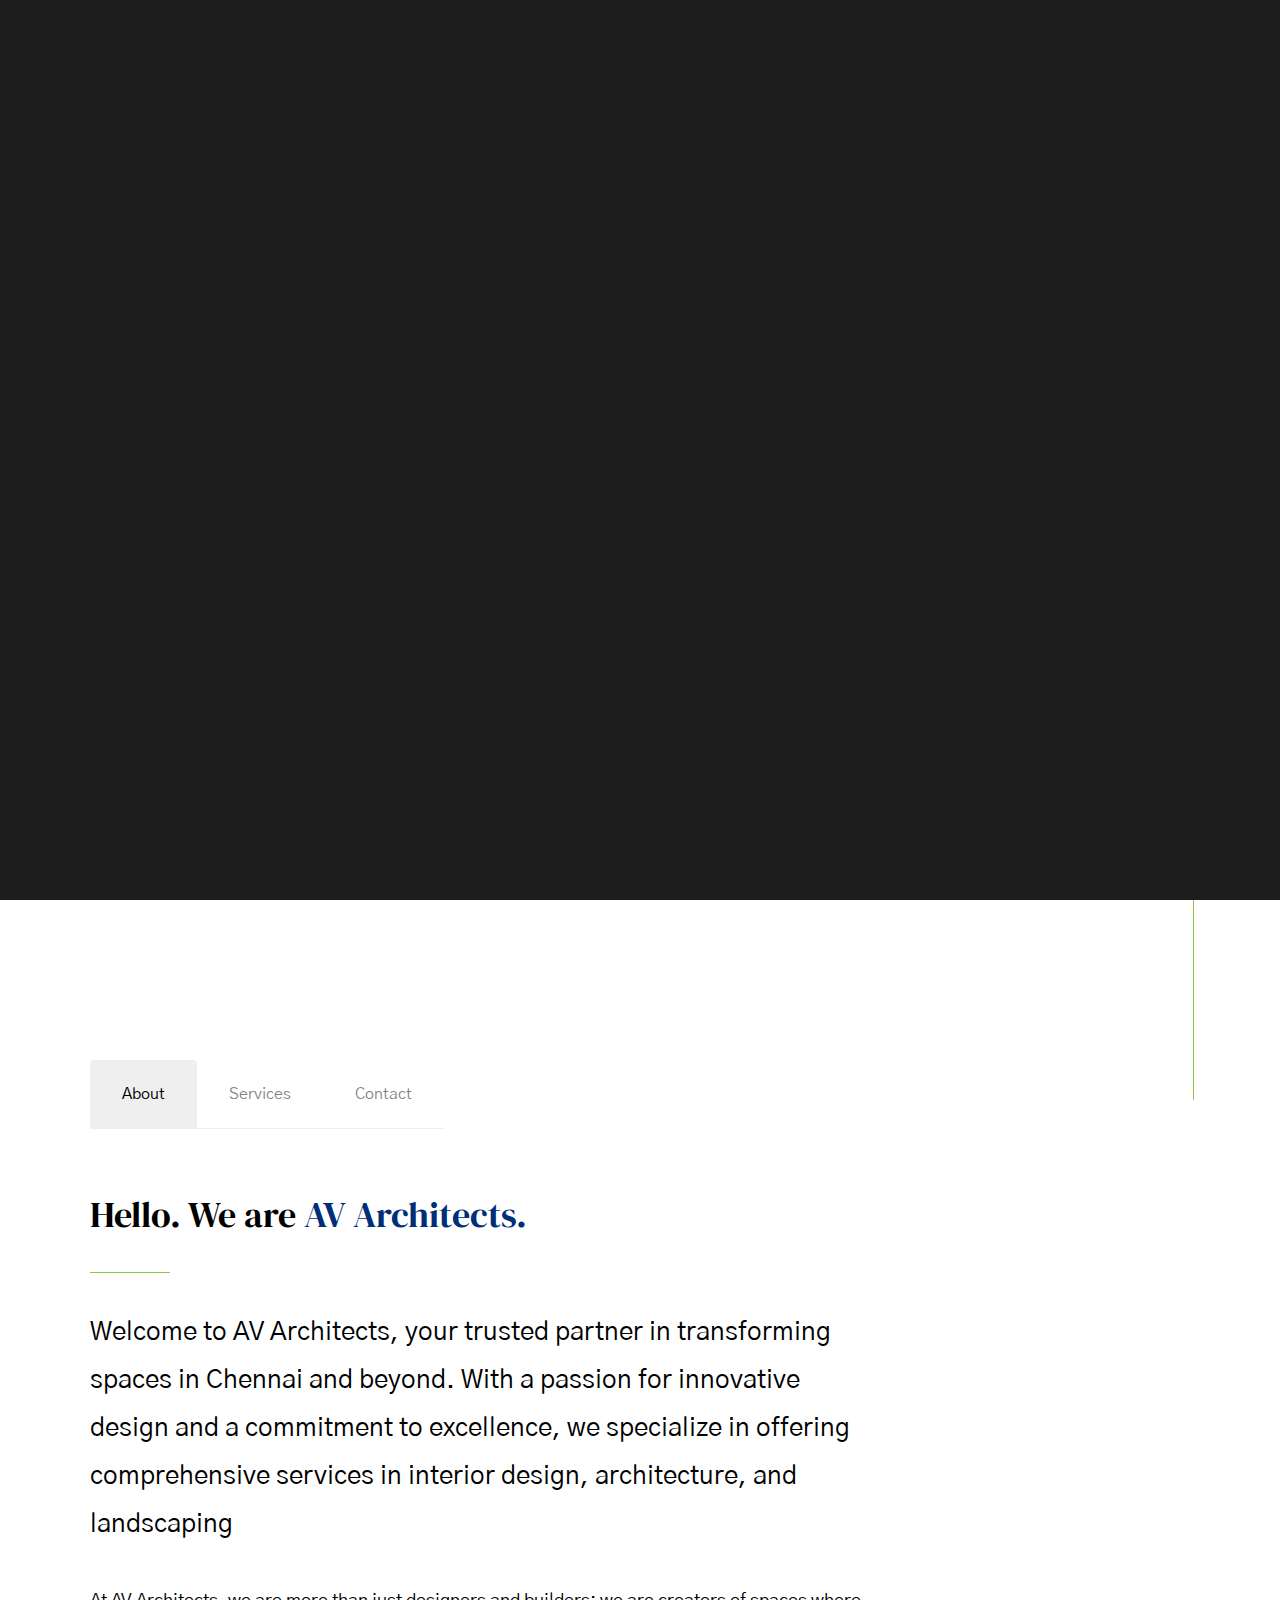
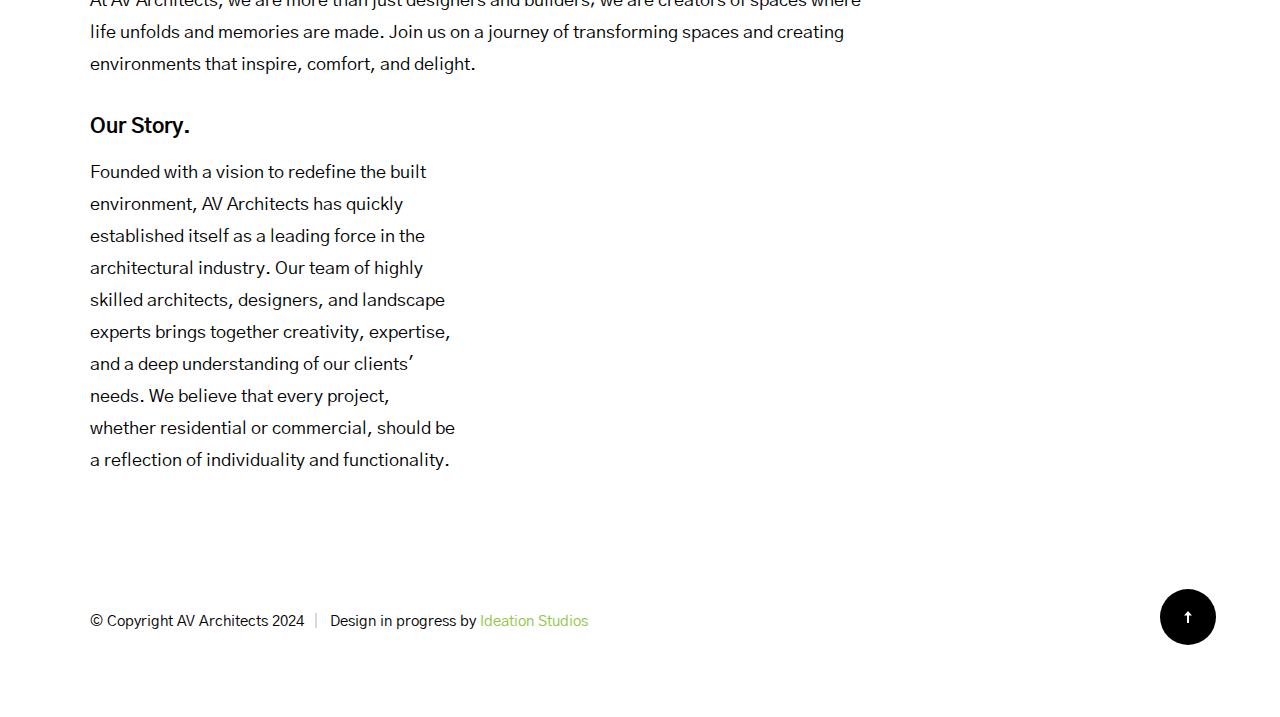
==== commit 52b98ca9: "new" ====
--- a/index.html
+++ b/index.html
@@ -1,11 +1,12 @@
 <!DOCTYPE html>
 <html class="no-js" lang="en">
+
 <head>
 
     <!--- basic page needs
     ================================================== -->
     <meta charset="utf-8">
-    <title>Imminent - Demo</title>
+    <title>AV Architects | Coming Soon.</title>
     <meta name="description" content="">
     <meta name="author" content="">
 
@@ -16,7 +17,8 @@
     <!-- CSS
     ================================================== -->
     <link rel="stylesheet" href="css/base.css">
-    <link rel="stylesheet" href="css/demo.css">
+    <link rel="stylesheet" href="css/vendor.css">
+    <link rel="stylesheet" href="css/main.css">
 
     <!-- script
     ================================================== -->
@@ -32,7 +34,7 @@
 
 </head>
 
-<body>
+<body id="top">
 
     <!-- preloader
     ================================================== -->
@@ -44,70 +46,400 @@
         </div>
     </div>
 
-    <!-- header 
-    ================================================== -->
-    <header>
-        <div class="row">
+    <!-- site header
+    ================================================== -->
+    <header class="s-header">
+
+        <div class="header-logo">
+            <a class="site-logo" href="index.html">
+                <img src="images/logo.svg" alt="Homepage">
+            </a>
+        </div>
+
+        <div class="header-email">
+            <svg xmlns="http://www.w3.org/2000/svg" width="24" height="24" viewBox="0 0 24 24">
+                <path
+                    d="M0 12l11 3.1 7-8.1-8.156 5.672-4.312-1.202 15.362-7.68-3.974 14.57-3.75-3.339-2.17 2.925v-.769l-2-.56v7.383l4.473-6.031 4.527 4.031 6-22z" />
+            </svg>
+            <a href="mailto:#0">hello@imminent.com</a>
+        </div>
+
+    </header> <!-- end s-header -->
+
+
+    <!-- intro
+    ================================================== -->
+    <section id="intro" class="s-intro s-intro--slides">
+
+        <div class="intro-slider">
+            <div class="intro-slider-img bg-opacity-40" style="background-image: url(images/slides/bg-1.jpg);">
+            </div>
+            <div class="intro-slider-img" style="background-image: url(images/slides/bg-1.jpg);"></div>
+            <div class="intro-slider-img" style="background-image: url(images/slides/bg-2.jpg);"></div>
+        </div>
+
+        <div class="grid-overlay">
+            <div></div>
+        </div>
+
+        <div class="row intro-content">
+
             <div class="column">
 
-                <h1>Imminent<span>.</span></h1>
-
-                <p class="lead">
-                Imminent is a modern and elegant free coming soon website template. A fully-featured, 
-                handcrafted website template built with attention to details. You're gonna love its 
-                beautifully designed hero banner with its 
-                subtle animation and nice typography. It has a nice animated countdown timer, 
-                subscription form, tabs where you can put additional information about your site. 
-                It comes in three style variants: static, slideshow and particle background. 
-                Also, the code behind this template is clean, organized and well-commented 
-                making it easy to customize.
+                <div class="intro-content__text">
+
+                    <h3>
+                        Coming Soon
+                    </h3>
+
+                    <h1>
+                        Get ready everyone. <br>
+                        We are currently <br>
+                        working on our <br>
+                        WEBSITE.
+                    </h1>
+
+                </div> <!-- end intro-content__text -->
+
+                <div class="intro-content__bottom">
+
+                    <div class="intro-content__counter-wrap">
+                        <h4>Launching in</h4>
+
+                        <div class="counter">
+                            <div class="counter__time days">
+                                365
+                                <span>D</span>
+                            </div>
+                            <div class="counter__time hours">
+                                09
+                                <span>H</span>
+                            </div>
+                            <div class="counter__time minutes">
+                                54
+                                <span>M</span>
+                            </div>
+                            <div class="counter__time seconds">
+                                57
+                                <span>S</span>
+                            </div>
+                        </div> <!-- end counter -->
+                    </div> <!-- end intro-content__counter-wrap -->
+
+                    <div class="intro-content__notify">
+                        <button type="button" class="btn--stroke btn--small modal-trigger">
+                            Notify Me
+                            <svg xmlns="http://www.w3.org/2000/svg" width="24" height="24" viewBox="0 0 24 24">
+                                <path d="M24 12l-9-9v7h-15v4h15v7z" /></svg>
+                        </button>
+                    </div> <!-- end intro-content__notify -->
+
+                </div> <!-- end intro-content__bottom -->
+
+            </div> <!-- end column -->
+
+        </div> <!--  end intro-content -->
+
+        <div class="modal">
+            <div class="modal__inner">
+
+                <span class="modal__close"></span>
+
+                <svg xmlns="http://www.w3.org/2000/svg" width="24" height="24" viewBox="0 0 24 24">
+                    <path
+                        d="M0 3v18h24v-18h-24zm6.623 7.929l-4.623 5.712v-9.458l4.623 3.746zm-4.141-5.929h19.035l-9.517 7.713-9.518-7.713zm5.694 7.188l3.824 3.099 3.83-3.104 5.612 6.817h-18.779l5.513-6.812zm9.208-1.264l4.616-3.741v9.348l-4.616-5.607z" />
+                </svg>
+
+                <h3>Sign Up</h3>
+                <p>
+                    Be the first to know about the latest updates and
+                    get exclusive offer on our grand opening.
                 </p>
 
-            </div>
-        </div>
-    </header> <!-- end header -->
-
-
-    <!-- main content
-    ================================================== -->
-    <main>
-        <div class="row block-large-1-3 block-medium-1-2 block-tab-full">
-           
-            <div class="column entry">
-                <div class="entry__thumb">
-                    <a href="index-static.html" title="static background">
-                        <img src="images/demo/imminent-static.jpg" srcset="images/demo/imminent-static.jpg 1x, images/demo/imminent-static@2x.jpg 2x" alt="">
-                    </a>
-                </div>
-                <div class="entry__title">
-                    <h3>Static Background</h3>
-                </div>
-            </div>
-
-            <div class="column entry">
-                <div class="entry__thumb">
-                    <a href="index-slides.html" title="slideshow background">
-                        <img src="images/demo/imminent-slides.jpg" srcset="images/demo/imminent-slides.jpg 1x, images/demo/imminent-slides@2x.jpg 2x" alt="">
-                    </a>
-                </div>
-                <div class="entry__title">
-                    <h3>Slideshow Background</h3>
-                </div>
-            </div>
-
-            <div class="column entry">
-                <div class="entry__thumb">
-                    <a href="index-particles.html" title="particles background">
-                        <img src="images/demo/imminent-particles.jpg" srcset="images/demo/imminent-particles.jpg 1x, images/demo/imminent-particles@2x.jpg 2x" alt="">
-                    </a>
-                </div>
-                <div class="entry__title">
-                    <h3>Particles Background</h3>
-                </div>
-            </div>
-            
-        </div>
-    </main> <!--  end main -->
+                <form id="mc-form" class="group mc-form" novalidate="true">
+                    <input type="email" value="" name="EMAIL" class="email h-full-width h-text-center h-add-half-bottom"
+                        id="mc-email" placeholder="Email Address" required="">
+                    <input type="submit" name="subscribe" value="Subscribe" class="btn--small h-full-width">
+                    <label for="mc-email" class="subscribe-message"></label>
+                </form>
+
+            </div> <!-- end modal inner -->
+        </div> <!-- end modal -->
+
+        <ul class="intro-social">
+            <li><a href="#0"><i class="fab fa-facebook" aria-hidden="true"></i></a></li>
+            <li><a href="#0"><i class="fab fa-twitter" aria-hidden="true"></i></a></li>
+            <li><a href="#0"><i class="fab fa-instagram" aria-hidden="true"></i></a></li>
+            <li><a href="#0"><i class="fab fa-dribbble" aria-hidden="true"></i></a></li>
+            <li><a href="#0"><i class="fab fa-behance" aria-hidden="true"></i></a></li>
+        </ul> <!-- end intro social -->
+
+        <div class="intro-scroll">
+            <a href="#info" class="scroll-link smoothscroll">
+                Scroll For More
+            </a>
+        </div> <!-- end intro scroll -->
+
+    </section> <!-- end s-intro -->
+
+
+    <!-- info
+    ================================================== -->
+    <section id="info" class="s-info">
+
+        <div class="vert-line"></div>
+
+        <div class="row info-content">
+            <div class="column">
+
+                <nav class="tab-nav">
+                    <ul class="tab-nav__list">
+                        <li class="active" data-id="tab-about">
+                            <a href="#0">
+                                <span>About</span>
+                            </a>
+                        </li>
+                        <li data-id="tab-services">
+                            <a href="#0">
+                                <span>Services</span>
+                            </a>
+                        </li>
+                        <li data-id="tab-contact">
+                            <a href="#0">
+                                <span>Contact</span>
+                            </a>
+                        </li>
+                    </ul>
+                </nav> <!-- end tab-nav -->
+
+                <div class="tab-content">
+
+                    <!-- 01. tab about -->
+                    <div id="tab-about" class='tab-content__item'>
+
+                        <div class="row tab-content__item-header">
+                            <div class="column">
+                                <h1>Hello. We are <span style="color:#002f77"> AV Architects.</span></h1>
+                            </div>
+                        </div>
+
+                        <div class="row">
+                            <div class="column">
+                                <p class="lead">
+                                    Welcome to AV Architects, your trusted partner in transforming spaces in Chennai and
+                                    beyond. With a passion for innovative design and a commitment to excellence, we
+                                    specialize in offering comprehensive services in interior design, architecture, and
+                                    landscaping
+                                </p>
+
+                                <p>
+                                    At AV Architects, we are more than just designers and builders; we are creators of
+                                    spaces where life unfolds and memories are made. Join us on a journey of
+                                    transforming spaces and creating environments that inspire, comfort, and delight.
+                                </p>
+
+                                <div class="row">
+                                    <div class="column large-6 tab-full">
+                                        <h4>Our Story.</h4>
+                                        <p>
+                                            Founded with a vision to redefine the built environment, AV Architects has
+                                            quickly established itself as a leading force in the architectural industry.
+                                            Our team of highly skilled architects, designers, and landscape experts
+                                            brings together creativity, expertise, and a deep understanding of our
+                                            clients' needs. We believe that every project, whether residential or
+                                            commercial, should be a reflection of individuality and functionality.
+                                        </p>
+                                    </div>
+
+                                </div>
+                            </div>
+                        </div>
+
+                    </div> <!-- end 01. tab about -->
+
+                    <!-- 02. tab services -->
+                    <div id="tab-services" class='tab-content__item'>
+
+                        <div class="row tab-content__item-header">
+                            <div class="column">
+                                <h1>What we do.</h1>
+                            </div>
+                        </div>
+
+                        <div class="row">
+                            <div class="column">
+                                <p class="lead">
+                                    Iusto et nesciunt eum enim. Eius aut reprehenderit reprehenderit
+                                    quia at architecto. Nemo autem officiis occaecati sit ratione
+                                    aspernatur quo qui. Blanditiis autem doloribus similique
+                                    doloremque sequi.
+                                </p>
+                            </div>
+                        </div>
+
+                        <div class="row services-list block-large-1-2 block-medium-1-2 block-tab-full">
+
+                            <div class="column services-list__item">
+                                <div class="services-list__item-content">
+                                    <h4 class="item-title">Interior Design</h4>
+                                    <p>
+                                        At AV Architects, we believe that interiors should be a perfect blend of
+                                        aesthetics and practicality. Our interior design services focus on creating
+                                        spaces that are not only visually stunning but also highly functional. From
+                                        residential homes to commercial spaces, we tailor our designs to meet the unique
+                                        tastes and requirements of our clients.
+                                    </p>
+                                </div>
+                            </div>
+
+                            <div class="column services-list__item">
+                                <div class="services-list__item-content">
+                                    <h4 class="item-title">Architectures</h4>
+                                    <p>
+                                        Our architectural services are rooted in a deep appreciation for both form and
+                                        function. We approach each project with a fresh perspective, ensuring that our
+                                        designs are sustainable, innovative, and timeless. Whether it's a new
+                                        construction, renovation, or restoration, our goal is to create buildings that
+                                        inspire and endure.
+                                    </p>
+                                </div>
+                            </div>
+
+                            <div class="column services-list__item">
+                                <div class="services-list__item-content">
+                                    <h4 class="item-title">Landscaping</h4>
+                                    <p>
+                                        The exterior environment is just as important as the interior. Our landscaping
+                                        services aim to create harmonious outdoor spaces that complement the
+                                        architecture and enhance the natural beauty of the surroundings. From lush
+                                        gardens to serene patios, we design landscapes that are inviting and
+                                        sustainable.
+                                    </p>
+                                </div>
+                            </div>
+
+                            <!-- <div class="column services-list__item">
+                                <div class="services-list__item-content">
+                                    <h4 class="item-title">Product Strategy</h4>
+                                    <p>
+                                        Sit ut cum molestiae. Dolore ducimus qui quasi. Fugiat consequatur sit vel illum
+                                        vel et
+                                        a delectus. Vel sequi vitae voluptatem perspiciatis eligendi. Voluptatibus optio
+                                        natus
+                                        asperiores est commodi amet quia architecto. Dolores necessitatibus et.
+                                    </p>
+                                </div>
+                            </div>
+
+                            <div class="column services-list__item">
+                                <div class="services-list__item-content">
+                                    <h4 class="item-title">UI/UX Design</h4>
+                                    <p>
+                                        Sit ut cum molestiae. Dolore ducimus qui quasi. Fugiat consequatur sit vel illum
+                                        vel et
+                                        a delectus. Vel sequi vitae voluptatem perspiciatis eligendi. Voluptatibus optio
+                                        natus
+                                        asperiores est commodi amet quia architecto. Dolores necessitatibus et.
+                                    </p>
+                                </div>
+                            </div> -->
+
+                            <!-- <div class="column services-list__item">
+                                <div class="services-list__item-content">
+                                    <h4 class="item-title">Mobile Design</h4>
+                                    <p>
+                                        Sit ut cum molestiae. Dolore ducimus qui quasi. Fugiat consequatur sit vel illum
+                                        vel et
+                                        a delectus. Vel sequi vitae voluptatem perspiciatis eligendi. Voluptatibus optio
+                                        natus
+                                        asperiores est commodi amet quia architecto. Dolores necessitatibus et.
+                                    </p>
+                                </div>
+                            </div> -->
+
+                        </div> <!-- end services-list -->
+
+                    </div> <!-- end 02. tab services -->
+
+                    <!-- 03. tab contact -->
+                    <div id="tab-contact" class="tab-content__item">
+
+                        <div class="row tab-content__item-header">
+                            <div class="column">
+                                <h1>Get In Touch With Us.</h1>
+                            </div>
+                        </div>
+
+                        <div class="row">
+                            <div class="column">
+                                <p class="lead">
+                                    Voluptates laborum eum quas. Pariatur impedit sit veniam est
+                                    et quasi voluptas voluptatem. Cumque hic enim perferendis
+                                    amet odit in molestias debitis. Facere nulla qui pariatur
+                                    quasi mollitia et. Et dolorem dolorum quo in sit architecto.
+                                </p>
+
+                                <div class="row">
+                                    <div class="column large-six tab-full">
+                                        <h4>Where to Find Us</h4>
+
+                                        <p>
+                                            N Madha Church St, Panaimarathotti, Pudumanaikuppam, Royapuram, <br>
+                                            Chennai, Tamil Nadu 600013
+                                        </p>
+
+                                    </div>
+
+                                    <div class="column large-six tab-full">
+                                        <h4>Follow Us</h4>
+
+                                        <ul class="link-list">
+                                            <li><a href="#0">Instagram</a></li>
+                                            <li><a href="#0">Facebook</a></li>
+                                            <li><a href="#0">LinkedIn</a></li>
+
+                                        </ul>
+
+                                    </div>
+                                </div>
+
+                                <p class="tab-content__item-bottom">
+                                    <a href="mailto:arva@avarchitects.in" class="contact-email">arva@avarchitects.in</a>
+                                    <span class="contact-number">
+                                        <a href="tel:+919640841513">+919640841513</a>
+                                        <a href="tel:04447772909">044-47772909</a>
+                                    </span>
+                                </p>
+
+                            </div>
+                        </div>
+
+                    </div> <!-- end 03. tab contact -->
+
+                </div> <!-- end tab content -->
+
+                <footer>
+
+                    <div class="ss-copyright">
+                        <span>© Copyright AV Architects 2024</span>
+                        <span>Design in progress by <a href="https://ideationstudios.in/" target="_blank">Ideation
+                                Studios</a></span>
+                    </div>
+
+                    <div class="ss-go-top">
+                        <a class="smoothscroll" title="Back to Top" href="#top">
+                            <svg xmlns="http://www.w3.org/2000/svg" width="24" height="24" viewBox="0 0 24 24">
+                                <path d="M12 0l8 9h-6v15h-4v-15h-6z"></path>
+                            </svg>
+                        </a>
+                    </div>
+
+                </footer>
+
+            </div> <!-- end column -->
+        </div> <!-- end row -->
+
+    </section> <!-- end s-info -->
 
     <!-- Java Script
     ================================================== -->
@@ -115,6 +447,4 @@
     <script src="js/plugins.js"></script>
     <script src="js/main.js"></script>
 
-</body>
-
-</html>+</body>--- a/css/vendor.css
+++ b/css/vendor.css
@@ -0,0 +1,279 @@
+/* =================================================================== 
+ *  Imminent Vendor/Third Party CSS
+ *  Template Ver. 1.0.0 
+ *  09-19-2019
+ *  ------------------------------------------------------------------
+ *
+ *  TOC:
+ *  # slick slider
+ *  # prettyprint GitHub Theme
+ *
+ * =================================================================== */
+
+
+/* ===================================================================
+ * # slick slider
+ * http://kenwheeler.github.io/slick/
+ * ------------------------------------------------------------------- */
+
+/* Slider */
+.slick-slider {
+  position: relative;
+  display: block;
+  box-sizing: border-box;
+  -webkit-touch-callout: none;
+  -webkit-user-select: none;
+  -khtml-user-select: none;
+  -moz-user-select: none;
+  -ms-user-select: none;
+  user-select: none;
+  -ms-touch-action: pan-y;
+  touch-action: pan-y;
+  -webkit-tap-highlight-color: transparent;
+}
+
+.slick-list {
+  position: relative;
+  overflow: hidden;
+  display: block;
+  margin: 0;
+  padding: 0;
+}
+
+.slick-list:focus {
+  outline: none;
+}
+
+.slick-list.dragging {
+  cursor: pointer;
+  cursor: hand;
+}
+
+.slick-slider .slick-track,
+.slick-slider .slick-list {
+  -webkit-transform: translate3d(0, 0, 0);
+  -moz-transform: translate3d(0, 0, 0);
+  -ms-transform: translate3d(0, 0, 0);
+  -o-transform: translate3d(0, 0, 0);
+  transform: translate3d(0, 0, 0);
+}
+
+.slick-track {
+  position: relative;
+  left: 0;
+  top: 0;
+  display: block;
+  margin-left: auto;
+  margin-right: auto;
+}
+
+.slick-track:before,
+.slick-track:after {
+  content: "";
+  display: table;
+}
+
+.slick-track:after {
+  clear: both;
+}
+
+.slick-loading .slick-track {
+  visibility: hidden;
+}
+
+.slick-slide {
+  float: left;
+  height: 100%;
+  min-height: 1px;
+  display: none;
+}
+
+[dir="rtl"] .slick-slide {
+  float: right;
+}
+
+.slick-slide img {
+  display: block;
+}
+
+.slick-slide.slick-loading img {
+  display: none;
+}
+
+.slick-slide.dragging img {
+  pointer-events: none;
+}
+
+.slick-initialized .slick-slide {
+  display: block;
+}
+
+.slick-loading .slick-slide {
+  visibility: hidden;
+}
+
+.slick-vertical .slick-slide {
+  display: block;
+  height: auto;
+  border: 1px solid transparent;
+}
+
+.slick-arrow.slick-hidden {
+  display: none;
+}
+
+
+
+/* ===================================================================
+ * # prettyprint GitHub Theme
+ *
+ * ------------------------------------------------------------------- */
+.prettyprint {
+  background: #efefef;
+  font-family: Menlo, 'Bitstream Vera Sans Mono', 'DejaVu Sans Mono', Monaco, Consolas, monospace;
+  font-size: 13px;
+  line-height: 1.538;
+  border-radius: 4px;
+  border: none;
+}
+
+.pln {
+  color: #333333;
+}
+
+@media screen {
+  .str {
+    color: #dd1144;
+  }
+
+  .kwd {
+    color: #333333;
+  }
+
+  .com {
+    color: #999988;
+  }
+
+  .typ {
+    color: #445588;
+  }
+
+  .lit {
+    color: #445588;
+  }
+
+  .pun {
+    color: #333333;
+  }
+
+  .opn {
+    color: #333333;
+  }
+
+  .clo {
+    color: #333333;
+  }
+
+  .tag {
+    color: navy;
+  }
+
+  .atn {
+    color: teal;
+  }
+
+  .atv {
+    color: #dd1144;
+  }
+
+  .dec {
+    color: #333333;
+  }
+
+  .var {
+    color: teal;
+  }
+
+  .fun {
+    color: #990000;
+  }
+
+}
+
+@media print, projection {
+  .str {
+    color: #006600;
+  }
+
+  .kwd {
+    color: #006;
+    font-weight: bold;
+  }
+
+  .com {
+    color: #600;
+    font-style: italic;
+  }
+
+  .typ {
+    color: #404;
+    font-weight: bold;
+  }
+
+  .lit {
+    color: #004444;
+  }
+
+  .pun,
+  .opn,
+  .clo {
+    color: #444400;
+  }
+
+  .tag {
+    color: #006;
+    font-weight: bold;
+  }
+
+  .atn {
+    color: #440044;
+  }
+
+  .atv {
+    color: #006600;
+  }
+
+}
+
+/* Specify class=linenums on a pre to get line numbering */
+ol.linenums {
+  margin-top: 0;
+  margin-bottom: 0;
+}
+
+/* IE indents via margin-left */
+li.L0,
+li.L1,
+li.L2,
+li.L3,
+li.L4,
+li.L5,
+li.L6,
+li.L7,
+li.L8,
+li.L9 {
+
+  /* */
+}
+
+/* Alternate shading for lines */
+li.L1,
+li.L3,
+li.L5,
+li.L7,
+li.L9 {
+
+  /* */
+}
+
+/*# sourceMappingURL=vendor.css.map */
--- a/css/main.css
+++ b/css/main.css
@@ -0,0 +1,2921 @@
+/* =================================================================== 
+ *  Imminent Main Stylesheet
+ *  Template Ver. 1.0.0
+ *  09-19-2019
+ *  ------------------------------------------------------------------
+ *
+ *  TOC:
+ *  # base style overrides
+ *    ## links 
+ *  # typography & general theme styles 
+ *    ## Lists
+ *    ## responsive video container
+ *    ## floated image
+ *    ## tables
+ *    ## Spacing
+ *  # preloader
+ *  # forms
+ *    ## Style Placeholder Text
+ *    ## Change Autocomplete styles in Chrome
+ *  # buttons
+ *  # additional components
+ *    ## additional typo styles
+ *    ## skillbars
+ *    ## alert box
+ *  # site header
+ *    ## header logo
+ *    ## header email 
+ *  # intro
+ *    ## intro slides
+ *    ## intro particles 
+ *    ## grid overlay
+ *    ## intro content
+ *    ## intro content text
+ *    ## intro content bottom
+ *    ## intro content counter
+ *    ## intro content notify
+ *    ## modal
+ *    ## intro social
+ *    ## intro scroll
+ *    ## animate intro content
+ *    ## intro animations
+ *  # info section
+ *    ## tabs
+ *    ## copyright
+ *    ## go top
+ *
+ * =================================================================== */
+
+
+
+/* ===================================================================
+ * # base style overrides 
+ *
+ * ------------------------------------------------------------------- */
+html {
+  font-size: 10px;
+}
+
+@media screen and (max-width:400px) {
+  html {
+    font-size: 9.444444444444444px;
+  }
+
+}
+
+html,
+body {
+  height: 100%;
+}
+
+body {
+  background: #ffffff;
+  font-family: "Gothic A1", sans-serif;
+  font-size: 1.8rem;
+  font-style: normal;
+  font-weight: normal;
+  line-height: 1.778;
+  color: #000000;
+  margin: 0;
+  padding: 0;
+  position: relative;
+}
+
+
+/* ------------------------------------------------------------------- 
+ * ## links 
+ * ------------------------------------------------------------------- */
+a {
+  color: #8dc63f;
+  transition: all 0.3s cubic-bezier(0.23, 1, 0.32, 1);
+}
+
+a:hover,
+a:focus,
+a:active {
+  color: #33648a;
+}
+
+a:hover,
+a:active {
+  outline: 0;
+}
+
+
+
+/* ===================================================================
+ * # typography & general theme styles
+ * 
+ * ------------------------------------------------------------------- */
+h1, h2, h3, h4, h5, h6, .h1, .h2, .h3, .h4, .h5, .h6 {
+  font-family: "Gothic A1", sans-serif;
+  font-weight: 700;
+  font-style: normal;
+  color: #000000;
+  font-variant-ligatures: common-ligatures;
+  text-rendering: optimizeLegibility;
+}
+
+h1, .h1, h2, .h2, h3, .h3, h4, .h4 {
+  margin-top: 6rem;
+  margin-bottom: 1.6rem;
+}
+
+@media screen and (max-width:600px) {
+  h1, .h1, h2, .h2, h3, .h3, h4, .h4 {
+    margin-top: 5.6rem;
+  }
+
+}
+
+h5, .h5, h6, .h6 {
+  margin-top: 4.8rem;
+  margin-bottom: 1.2rem;
+}
+
+@media screen and (max-width:600px) {
+  h5, .h5, h6, .h6 {
+    margin-top: 4.4rem;
+    margin-bottom: 0.8rem;
+  }
+
+}
+
+h1, .h1 {
+  font-size: 3.6rem;
+  line-height: 1.222;
+}
+
+@media screen and (max-width:600px) {
+  h1, .h1 {
+    font-size: 3.3rem;
+  }
+
+}
+
+h2, .h2 {
+  font-size: 3.2rem;
+  line-height: 1.25;
+}
+
+h3, .h3 {
+  font-size: 2.4rem;
+  line-height: 1.167;
+}
+
+h4, .h4 {
+  font-size: 2.1rem;
+  line-height: 1.333;
+}
+
+h5, .h5 {
+  font-size: 1.8rem;
+  line-height: 1.333;
+}
+
+h6, .h6 {
+  font-size: 1.6rem;
+  line-height: 1.5;
+  text-transform: uppercase;
+  letter-spacing: .3rem;
+}
+
+p img {
+  margin: 0;
+}
+
+p.lead {
+  font-family: "Gothic A1", sans-serif;
+  font-weight: 400;
+  font-size: 2.6rem;
+  line-height: 1.846;
+  margin-bottom: 3.6rem;
+  color: #000000;
+}
+
+@media screen and (max-width:1200px) {
+  p.lead {
+    font-size: 2.4rem;
+  }
+
+}
+
+@media screen and (max-width:600px) {
+  p.lead {
+    font-size: 2.2rem;
+  }
+
+}
+
+em,
+i,
+strong,
+b {
+  font-size: inherit;
+  line-height: inherit;
+}
+
+em,
+i {
+  font-family: "Gothic A1", sans-serif;
+  font-style: italic;
+}
+
+strong,
+b {
+  font-family: "Gothic A1", sans-serif;
+  font-weight: 700;
+}
+
+small {
+  font-size: 1.2rem;
+  line-height: inherit;
+}
+
+blockquote {
+  margin: 4rem 0;
+  padding: 4rem 4rem;
+  border-left: 4px solid black;
+  position: relative;
+}
+
+@media screen and (max-width:600px) {
+  blockquote {
+    padding: 3.2rem 3.2rem;
+  }
+
+}
+
+@media screen and (max-width:400px) {
+  blockquote {
+    padding: 2.8rem 2.8rem;
+  }
+
+}
+
+blockquote p {
+  font-family: "Gothic A1", sans-serif;
+  font-weight: 400;
+  padding: 0;
+  font-size: 2.8rem;
+  line-height: 1.857;
+  color: #000000;
+}
+
+@media screen and (max-width:1200px) {
+  blockquote p {
+    font-size: 2.6rem;
+  }
+
+}
+
+@media screen and (max-width:600px) {
+  blockquote p {
+    font-size: 2.2rem;
+  }
+
+}
+
+blockquote cite {
+  display: block;
+  font-family: "Gothic A1", sans-serif;
+  font-size: 1.5rem;
+  font-style: normal;
+  line-height: 1.333;
+}
+
+blockquote cite:before {
+  content: "\2014 \0020";
+}
+
+blockquote cite,
+blockquote cite a,
+blockquote cite a:visited {
+  color: #646464;
+  border: none;
+}
+
+abbr {
+  font-family: "Gothic A1", sans-serif;
+  font-weight: 700;
+  font-variant: small-caps;
+  text-transform: lowercase;
+  letter-spacing: .05rem;
+  color: #646464;
+}
+
+var,
+kbd,
+samp,
+code,
+pre {
+  font-family: Consolas, "Andale Mono", Courier, "Courier New", monospace;
+}
+
+pre {
+  padding: 2.4rem 3.2rem 3.2rem;
+  background: #efefef;
+  overflow-x: auto;
+}
+
+code {
+  font-size: 1.4rem;
+  margin: 0 .2rem;
+  padding: .4rem .8rem;
+  white-space: nowrap;
+  background: #efefef;
+  border: 1px solid #d3d3d3;
+  color: #000000;
+  border-radius: 3px;
+}
+
+pre > code {
+  display: block;
+  white-space: pre;
+  line-height: 2;
+  padding: 0;
+  margin: 0;
+}
+
+pre.prettyprint > code {
+  border: none;
+}
+
+del {
+  text-decoration: line-through;
+}
+
+abbr[title],
+dfn[title] {
+  border-bottom: 1px dotted;
+  cursor: help;
+  text-decoration: none;
+}
+
+mark {
+  background: #fff099;
+  color: #000000;
+}
+
+hr {
+  border: solid #e0e0e0;
+  border-width: 1px 0 0;
+  clear: both;
+  margin: 8rem 0 9.6rem;
+  height: 0;
+}
+
+
+/* ------------------------------------------------------------------- 
+ * ## Lists 
+ * ------------------------------------------------------------------- */
+ol {
+  list-style: decimal;
+}
+
+ul {
+  list-style: disc;
+}
+
+li {
+  display: list-item;
+}
+
+ol,
+ul {
+  margin-left: 1.6rem;
+}
+
+ul li {
+  padding-left: .4rem;
+}
+
+ul ul,
+ul ol,
+ol ol,
+ol ul {
+  margin: .8rem 0 .8rem 1.6rem;
+}
+
+ul.disc li {
+  display: list-item;
+  list-style: none;
+  padding: 0 0 0 .8rem;
+  position: relative;
+}
+
+ul.disc li::before {
+  content: "";
+  display: inline-block;
+  width: 8px;
+  height: 8px;
+  border-radius: 50%;
+  background: #8dc63f;
+  position: absolute;
+  left: -16px;
+  top: 11px;
+  vertical-align: middle;
+}
+
+dt {
+  margin: 0;
+  color: #8dc63f;
+}
+
+dd {
+  margin: 0 0 0 2rem;
+}
+
+
+/* ------------------------------------------------------------------- 
+ * ## responsive video container
+ * ------------------------------------------------------------------- */
+.video-container {
+  position: relative;
+  padding-bottom: 56.25%;
+  height: 0;
+  overflow: hidden;
+}
+
+.video-container iframe,
+.video-container object,
+.video-container embed,
+.video-container video {
+  position: absolute;
+  top: 0;
+  left: 0;
+  width: 100%;
+  height: 100%;
+}
+
+
+/* ------------------------------------------------------------------- 
+ * ## floated image
+ * ------------------------------------------------------------------- */
+img.h-pull-right {
+  margin: 1.2rem 0 1.2rem 2.8rem;
+}
+
+img.h-pull-left {
+  margin: 1.2rem 2.8rem 1.2rem 0;
+}
+
+
+/* ------------------------------------------------------------------- 
+ * ## tables
+ * ------------------------------------------------------------------- */
+table {
+  border-width: 0;
+  width: 100%;
+  max-width: 100%;
+  font-family: "Gothic A1", sans-serif;
+  border-collapse: collapse;
+}
+
+th,
+td {
+  padding: 1.5rem 3.2rem;
+  text-align: left;
+  border-bottom: 1px solid #e0e0e0;
+}
+
+th {
+  color: #000000;
+  font-family: "Gothic A1", sans-serif;
+  font-weight: 700;
+}
+
+th:first-child,
+td:first-child {
+  padding-left: 0;
+}
+
+th:last-child,
+td:last-child {
+  padding-right: 0;
+}
+
+.table-responsive {
+  overflow-x: auto;
+  -webkit-overflow-scrolling: touch;
+}
+
+
+/* ------------------------------------------------------------------- 
+ * ## Spacing
+ * ------------------------------------------------------------------- */
+button,
+.btn {
+  margin-bottom: 1.6rem;
+}
+
+fieldset {
+  margin-bottom: 1.6rem;
+}
+
+input,
+textarea,
+select,
+pre,
+blockquote,
+figure,
+table,
+p,
+ul,
+ol,
+dl,
+form,
+.video-container,
+.ss-custom-select {
+  margin-bottom: 3.2rem;
+}
+
+
+
+/* ===================================================================
+ * # preloader
+ *
+ * ------------------------------------------------------------------- */
+#preloader {
+  position: fixed;
+  top: 0;
+  left: 0;
+  right: 0;
+  bottom: 0;
+  background: #1d1d1d;
+  z-index: 500;
+  height: 100vh;
+  width: 100%;
+  overflow: hidden;
+}
+
+.no-js #preloader,
+.oldie #preloader {
+  display: none;
+}
+
+#loader {
+  position: absolute;
+  left: 50%;
+  top: 50%;
+  width: 6px;
+  height: 6px;
+  padding: 0;
+  display: inline-block;
+  -webkit-transform: translate3d(-50%, -50%, 0);
+  transform: translate3d(-50%, -50%, 0);
+}
+
+#loader > div {
+  content: "";
+  background: #ffffff;
+  width: 6px;
+  height: 6px;
+  position: absolute;
+  top: 0;
+  left: 0;
+  border-radius: 50%;
+}
+
+#loader > div:nth-of-type(1) {
+  left: 15px;
+}
+
+#loader > div:nth-of-type(3) {
+  left: -15px;
+}
+
+/* dots jump */
+.dots-jump > div {
+  -webkit-animation: dots-jump 1.2s infinite ease;
+  animation: dots-jump 1.2s infinite ease;
+  animation-delay: 0.2s;
+}
+
+.dots-jump > div:nth-of-type(1) {
+  animation-delay: 0.4s;
+}
+
+.dots-jump > div:nth-of-type(3) {
+  animation-delay: 0s;
+}
+
+@-webkit-keyframes dots-jump {
+  0% {
+    top: 0;
+  }
+
+  40% {
+    top: -6px;
+  }
+
+  80% {
+    top: 0;
+  }
+
+}
+
+@keyframes dots-jump {
+  0% {
+    top: 0;
+  }
+
+  40% {
+    top: -6px;
+  }
+
+  80% {
+    top: 0;
+  }
+
+}
+
+/* dots fade */
+.dots-fade > div {
+  -webkit-animation: dots-fade 1.6s infinite ease;
+  animation: dots-fade 1.6s infinite ease;
+  animation-delay: 0.4s;
+}
+
+.dots-fade > div:nth-of-type(1) {
+  animation-delay: 0.8s;
+}
+
+.dots-fade > div:nth-of-type(3) {
+  animation-delay: 0s;
+}
+
+@-webkit-keyframes dots-fade {
+  0% {
+    opacity: 1;
+  }
+
+  40% {
+    opacity: 0.2;
+  }
+
+  80% {
+    opacity: 1;
+  }
+
+}
+
+@keyframes dots-fade {
+  0% {
+    opacity: 1;
+  }
+
+  40% {
+    opacity: 0.2;
+  }
+
+  80% {
+    opacity: 1;
+  }
+
+}
+
+/* dots pulse */
+.dots-pulse > div {
+  -webkit-animation: dots-pulse 1.2s infinite ease;
+  animation: dots-pulse 1.2s infinite ease;
+  animation-delay: 0.2s;
+}
+
+.dots-pulse > div:nth-of-type(1) {
+  animation-delay: 0.4s;
+}
+
+.dots-pulse > div:nth-of-type(3) {
+  animation-delay: 0s;
+}
+
+@-webkit-keyframes dots-pulse {
+  0% {
+    -webkit-transform: scale(1);
+    transform: scale(1);
+  }
+
+  40% {
+    -webkit-transform: scale(1.1);
+    transform: scale(1.3);
+  }
+
+  80% {
+    -webkit-transform: scale(1);
+    transform: scale(1);
+  }
+
+}
+
+@keyframes dots-pulse {
+  0% {
+    -webkit-transform: scale(1);
+    transform: scale(1);
+  }
+
+  40% {
+    -webkit-transform: scale(1.1);
+    transform: scale(1.3);
+  }
+
+  80% {
+    -webkit-transform: scale(1);
+    transform: scale(1);
+  }
+
+}
+
+
+
+/* ===================================================================
+ * # forms
+ *
+ * ------------------------------------------------------------------- */
+fieldset {
+  border: none;
+}
+
+input[type="email"],
+input[type="number"],
+input[type="search"],
+input[type="text"],
+input[type="tel"],
+input[type="url"],
+input[type="password"],
+textarea,
+select {
+  display: block;
+  height: 6.4rem;
+  padding: 1.5rem 24px 1.5rem;
+  border: 0;
+  outline: none;
+  color: #000000;
+  font-family: "Gothic A1", sans-serif;
+  font-size: 1.5rem;
+  line-height: 3.2rem;
+  max-width: 100%;
+  background-color: #e0e0e0;
+  border: 1px solid transparent;
+  transition: all .3s ease-in-out;
+  border-radius: 4px;
+}
+
+.ss-custom-select {
+  position: relative;
+  padding: 0;
+}
+
+.ss-custom-select select {
+  -webkit-appearance: none;
+  -moz-appearance: none;
+  appearance: none;
+  text-indent: 0.01px;
+  text-overflow: '';
+  margin: 0;
+  line-height: 3rem;
+  vertical-align: middle;
+}
+
+.ss-custom-select select option {
+  padding-left: 2rem;
+  padding-right: 2rem;
+}
+
+.ss-custom-select select::-ms-expand {
+  display: none;
+}
+
+.ss-custom-select::after {
+  border-bottom: 2px solid #000000;
+  border-right: 2px solid #000000;
+  content: '';
+  display: block;
+  height: 8px;
+  width: 8px;
+  margin-top: -7px;
+  pointer-events: none;
+  position: absolute;
+  right: 2.4rem;
+  top: 50%;
+  transition: all 0.15s ease-in-out;
+  -webkit-transform-origin: 66% 66%;
+  transform-origin: 66% 66%;
+  -webkit-transform: rotate(45deg);
+  transform: rotate(45deg);
+}
+
+textarea {
+  min-height: 25.6rem;
+}
+
+input[type="email"]:focus,
+input[type="number"]:focus,
+input[type="search"]:focus,
+input[type="text"]:focus,
+input[type="tel"]:focus,
+input[type="url"]:focus,
+input[type="password"]:focus,
+textarea:focus,
+select:focus {
+  color: #000000;
+  box-shadow: 0 0 5px rgba(141, 198, 63, 0.8);
+  border: 1px solid #8dc63f;
+}
+
+label,
+legend {
+  font-family: "Gothic A1", sans-serif;
+  font-weight: 700;
+  font-size: 1.4rem;
+  line-height: 2;
+  margin-bottom: .8rem;
+  color: #000000;
+  display: block;
+}
+
+input[type="checkbox"],
+input[type="radio"] {
+  display: inline;
+}
+
+label > .label-text {
+  display: inline-block;
+  margin-left: 1rem;
+  font-family: "Gothic A1", sans-serif;
+  line-height: inherit;
+}
+
+label > input[type="checkbox"],
+label > input[type="radio"] {
+  margin: 0;
+  position: relative;
+  top: .2rem;
+}
+
+
+/* ------------------------------------------------------------------- 
+ * ## Style Placeholder Text
+ * ------------------------------------------------------------------- */
+::-webkit-input-placeholder {
+
+  /* WebKit, Blink, Edge */
+  color: #8c8c8c;
+}
+
+:-moz-placeholder {
+
+  /* Mozilla Firefox 4 to 18 */
+  color: #8c8c8c;
+  opacity: 1;
+}
+
+::-moz-placeholder {
+
+  /* Mozilla Firefox 19+ */
+  color: #8c8c8c;
+  opacity: 1;
+}
+
+:-ms-input-placeholder {
+
+  /* Internet Explorer 10-11 */
+  color: #8c8c8c;
+}
+
+::-ms-input-placeholder {
+
+  /* Microsoft Edge */
+  color: #8c8c8c;
+}
+
+::placeholder {
+
+  /* Most modern browsers support this now. */
+  color: #8c8c8c;
+}
+
+.placeholder {
+  color: #8c8c8c !important;
+}
+
+
+/* ------------------------------------------------------------------- 
+ * ## Change Autocomplete styles in Chrome
+ * ------------------------------------------------------------------- */
+input:-webkit-autofill,
+input:-webkit-autofill:hover,
+input:-webkit-autofill:focus
+input:-webkit-autofill,
+textarea:-webkit-autofill,
+textarea:-webkit-autofill:hover
+textarea:-webkit-autofill:focus,
+select:-webkit-autofill,
+select:-webkit-autofill:hover,
+select:-webkit-autofill:focus {
+  -webkit-text-fill-color: #8dc63f;
+  transition: background-color 5000s ease-in-out 0s;
+}
+
+
+
+/* ===================================================================
+ * # buttons
+ *
+ * ------------------------------------------------------------------- */
+.btn,
+button,
+input[type="submit"],
+input[type="reset"],
+input[type="button"] {
+  display: inline-block;
+  font-family: "Gothic A1", sans-serif;
+  font-weight: 700;
+  font-size: 1.1rem;
+  text-transform: uppercase;
+  letter-spacing: .6rem;
+  height: 6rem;
+  line-height: 5.6rem;
+  padding: 0 3.2rem;
+  margin: 0 .4rem 1.6rem 0;
+  color: #ffffff;
+  text-decoration: none;
+  text-align: center;
+  white-space: nowrap;
+  cursor: pointer;
+  transition: all .3s ease-in-out;
+  -webkit-font-smoothing: antialiased;
+  -moz-osx-font-smoothing: grayscale;
+  border-radius: 4px;
+  background-color: #272727;
+  border: 0.2rem solid #272727;
+}
+
+.btn:hover,
+button:hover,
+input[type="submit"]:hover,
+input[type="reset"]:hover,
+input[type="button"]:hover,
+.btn:focus,
+button:focus,
+input[type="submit"]:focus,
+input[type="reset"]:focus,
+input[type="button"]:focus {
+  background-color: #000000;
+  border-color: #000000;
+  color: #ffffff;
+  outline: 0;
+}
+
+/* button primary
+ * ------------------------------------------------- */
+.btn.btn--primary,
+button.btn--primary,
+input[type="submit"].btn--primary,
+input[type="reset"].btn--primary,
+input[type="button"].btn--primary {
+  background: #8dc63f;
+  border-color: #8dc63f;
+  color: #ffffff;
+}
+
+.btn.btn--primary:hover,
+button.btn--primary:hover,
+input[type="submit"].btn--primary:hover,
+input[type="reset"].btn--primary:hover,
+input[type="button"].btn--primary:hover,
+.btn.btn--primary:focus,
+button.btn--primary:focus,
+input[type="submit"].btn--primary:focus,
+input[type="reset"].btn--primary:focus,
+input[type="button"].btn--primary:focus {
+  background: #000000;
+  border-color: #000000;
+}
+
+/* button modifiers
+ * ------------------------------------------------- */
+.btn.h-full-width,
+button.h-full-width {
+  width: 100%;
+  margin-right: 0;
+}
+
+.btn--small,
+button.btn--small {
+  height: 5.6rem !important;
+  line-height: 5.2rem !important;
+}
+
+.btn--medium,
+button.btn--medium {
+  height: 6.4rem !important;
+  line-height: 6rem !important;
+}
+
+.btn--large,
+button.btn--large {
+  height: 6.8rem !important;
+  line-height: 6.4rem !important;
+}
+
+.btn--stroke,
+button.btn--stroke {
+  background: transparent !important;
+  border: 0.2rem solid #000000;
+  color: #000000;
+}
+
+.btn--stroke:hover,
+button.btn--stroke:hover {
+  background: #000000 !important;
+  border: 0.2rem solid #000000;
+  color: #ffffff;
+}
+
+.btn--pill,
+button.btn--pill {
+  padding-left: 3.2rem !important;
+  padding-right: 3.2rem !important;
+  border-radius: 1000px !important;
+}
+
+button::-moz-focus-inner,
+input::-moz-focus-inner {
+  border: 0;
+  padding: 0;
+}
+
+
+
+/* =================================================================== 
+ * # additional components
+ *
+ * ------------------------------------------------------------------- */
+
+
+/* ------------------------------------------------------------------- 
+ * ## additional typo styles
+ * ------------------------------------------------------------------- */
+.drop-cap:first-letter {
+  float: left;
+  font-family: "DM Serif Display", serif;
+  font-weight: 400;
+  font-size: 5.334em;
+  line-height: 1;
+  padding: 0 0.125em 0 0;
+  text-transform: uppercase;
+  background: transparent;
+  color: #000000;
+}
+
+/* line definition style 
+ * ----------------------------------------------- */
+.lining dt,
+.lining dd {
+  display: inline;
+  margin: 0;
+}
+
+.lining dt + dt:before,
+.lining dd + dt:before {
+  content: "\A";
+  white-space: pre;
+}
+
+.lining dd + dd:before {
+  content: ", ";
+}
+
+.lining dd + dd:before {
+  content: ", ";
+}
+
+.lining dd:before {
+  content: ": ";
+  margin-left: -0.2em;
+}
+
+/* dictionary definition style 
+ * ----------------------------------------------- */
+.dictionary-style dt {
+  display: inline;
+  counter-reset: definitions;
+}
+
+.dictionary-style dt + dt:before {
+  content: ", ";
+  margin-left: -0.2em;
+}
+
+.dictionary-style dd {
+  display: block;
+  counter-increment: definitions;
+}
+
+.dictionary-style dd:before {
+  content: counter(definitions, decimal) ". ";
+}
+
+/** 
+ * Pull Quotes
+ * -----------
+ * markup:
+ *
+ * <aside class="pull-quote">
+ *    <blockquote>
+ *      <p></p>
+ *    </blockquote>
+ *  </aside>
+ *
+ * --------------------------------------------------------------------- */
+.pull-quote {
+  position: relative;
+  padding: 2.4rem 0;
+}
+
+.pull-quote blockquote {
+  background-color: #efefef;
+  border: none;
+  margin: 0;
+  padding-top: 9.6rem;
+  position: relative;
+}
+
+.pull-quote blockquote:before {
+  content: "";
+  display: block;
+  height: 3.2rem;
+  width: 3.2rem;
+  background-repeat: no-repeat;
+  background: center center;
+  background-size: contain;
+  background-image: url(../images/icons/icon-quote.svg);
+  position: absolute;
+  top: 4rem;
+  left: 4rem;
+}
+
+/** 
+ * Stats Tab
+ * ---------
+ * markup:
+ *
+ * <ul class="stats-tabs">
+ *    <li><a href="#">[value]<em>[name]</em></a></li>
+ *  </ul>
+ *
+ * Extend this object into your markup.
+ *
+ * --------------------------------------------------------------------- */
+.stats-tabs {
+  padding: 0;
+  margin: 3.2rem 0;
+}
+
+.stats-tabs li {
+  display: inline-block;
+  margin: 0 1.6rem 3.2rem 0;
+  padding: 0 1.5rem 0 0;
+  border-right: 1px solid #e0e0e0;
+}
+
+.stats-tabs li:last-child {
+  margin: 0;
+  padding: 0;
+  border: none;
+}
+
+.stats-tabs li a {
+  display: inline-block;
+  font-size: 2.5rem;
+  font-family: "Gothic A1", sans-serif;
+  font-weight: 700;
+  border: none;
+  color: #000000;
+}
+
+.stats-tabs li a:hover {
+  color: #8dc63f;
+}
+
+.stats-tabs li a em {
+  display: block;
+  margin: .8rem 0 0 0;
+  font-family: "Gothic A1", sans-serif;
+  font-size: 1.5rem;
+  font-weight: normal;
+  font-style: normal;
+  color: #646464;
+}
+
+
+/* ------------------------------------------------------------------- 
+ * ## skillbars
+ * ------------------------------------------------------------------- */
+.skill-bars {
+  list-style: none;
+  margin: 6.8rem 0 3.2rem;
+}
+
+.skill-bars li {
+  height: .4rem;
+  background: #c3c3c3;
+  width: 100%;
+  margin-bottom: 6.8rem;
+  padding: 0;
+  position: relative;
+}
+
+.skill-bars li strong {
+  position: absolute;
+  left: 0;
+  top: -4rem;
+  font-family: "Gothic A1", sans-serif;
+  font-weight: 700;
+  color: #000000;
+  text-transform: uppercase;
+  letter-spacing: .2rem;
+  font-size: 1.4rem;
+  line-height: 2.4rem;
+}
+
+.skill-bars li .progress {
+  background: #000000;
+  position: relative;
+  height: 100%;
+}
+
+.skill-bars li .progress span {
+  position: absolute;
+  right: 0;
+  top: -3.6rem;
+  display: block;
+  font-family: "Gothic A1", sans-serif;
+  color: #ffffff;
+  font-size: 1.1rem;
+  line-height: 1;
+  background: #000000;
+  padding: .8rem .8rem;
+  border-radius: 3px;
+}
+
+.skill-bars li .progress span::after {
+  position: absolute;
+  left: 50%;
+  bottom: -10px;
+  margin-left: -5px;
+  width: 0;
+  height: 0;
+  border: 5px solid transparent;
+  border-top-color: #000000;
+  content: "";
+}
+
+.skill-bars li .percent5 {
+  width: 5%;
+}
+
+.skill-bars li .percent10 {
+  width: 10%;
+}
+
+.skill-bars li .percent15 {
+  width: 15%;
+}
+
+.skill-bars li .percent20 {
+  width: 20%;
+}
+
+.skill-bars li .percent25 {
+  width: 25%;
+}
+
+.skill-bars li .percent30 {
+  width: 30%;
+}
+
+.skill-bars li .percent35 {
+  width: 35%;
+}
+
+.skill-bars li .percent40 {
+  width: 40%;
+}
+
+.skill-bars li .percent45 {
+  width: 45%;
+}
+
+.skill-bars li .percent50 {
+  width: 50%;
+}
+
+.skill-bars li .percent55 {
+  width: 55%;
+}
+
+.skill-bars li .percent60 {
+  width: 60%;
+}
+
+.skill-bars li .percent65 {
+  width: 65%;
+}
+
+.skill-bars li .percent70 {
+  width: 70%;
+}
+
+.skill-bars li .percent75 {
+  width: 75%;
+}
+
+.skill-bars li .percent80 {
+  width: 80%;
+}
+
+.skill-bars li .percent85 {
+  width: 85%;
+}
+
+.skill-bars li .percent90 {
+  width: 90%;
+}
+
+.skill-bars li .percent95 {
+  width: 95%;
+}
+
+.skill-bars li .percent100 {
+  width: 100%;
+}
+
+
+/* ------------------------------------------------------------------- 
+ * ## alert box
+ * ------------------------------------------------------------------- */
+.alert-box {
+  padding: 2.4rem 4rem 2.4rem 3.2rem;
+  position: relative;
+  margin-bottom: 3.2rem;
+  border-radius: 3px;
+  font-family: "DM Sans", sans-serif;
+  font-weight: 600;
+  font-size: 1.5rem;
+  line-height: 1.6;
+}
+
+.alert-box__close {
+  position: absolute;
+  display: block;
+  right: 1.6rem;
+  top: 1.6rem;
+  cursor: pointer;
+  width: 12px;
+  height: 12px;
+}
+
+.alert-box__close::before,
+.alert-box__close::after {
+  content: '';
+  position: absolute;
+  display: inline-block;
+  width: 2px;
+  height: 12px;
+  top: 0;
+  left: 5px;
+}
+
+.alert-box__close::before {
+  -webkit-transform: rotate(45deg);
+  transform: rotate(45deg);
+}
+
+.alert-box__close::after {
+  -webkit-transform: rotate(-45deg);
+  transform: rotate(-45deg);
+}
+
+.alert-box--error {
+  background-color: #ffd1d2;
+  color: #dd4043;
+}
+
+.alert-box--error .alert-box__close::before,
+.alert-box--error .alert-box__close::after {
+  background-color: #dd4043;
+}
+
+.alert-box--success {
+  background-color: #c8e675;
+  color: #637533;
+}
+
+.alert-box--success .alert-box__close::before,
+.alert-box--success .alert-box__close::after {
+  background-color: #637533;
+}
+
+.alert-box--info {
+  background-color: #d5ebfb;
+  color: #387fb2;
+}
+
+.alert-box--info .alert-box__close::before,
+.alert-box--info .alert-box__close::after {
+  background-color: #387fb2;
+}
+
+.alert-box--notice {
+  background-color: #fff099;
+  color: #827217;
+}
+
+.alert-box--notice .alert-box__close::before,
+.alert-box--notice .alert-box__close::after {
+  background-color: #827217;
+}
+
+
+
+/* ===================================================================
+ * # site header
+ *
+ * ------------------------------------------------------------------- */
+.s-header {
+  z-index: 100;
+  width: 100%;
+  height: 8rem;
+  position: absolute;
+  top: 4rem;
+  left: 0;
+}
+
+
+/* -------------------------------------------------------------------
+ * ## header logo
+ * ------------------------------------------------------------------- */
+.header-logo {
+  z-index: 101;
+  display: inline-block;
+  margin: 0;
+  padding: 0;
+  transition: all .3s;
+  -webkit-transform: translate3d(0, -50%, 0);
+  transform: translate3d(0, -50%, 0);
+  position: absolute;
+  right: 8rem;
+  top: 50%;
+}
+
+.header-logo a {
+  display: block;
+  padding: 0;
+  outline: 0;
+  border: none;
+}
+
+.header-logo img {
+  width: 140px;
+  height: 23px;
+}
+
+
+/* -------------------------------------------------------------------
+ * ## header email
+ * ------------------------------------------------------------------- */
+.header-email {
+  font-size: 1.5rem;
+  line-height: 3.2rem;
+  -webkit-transform: translate3d(0, -50%, 0);
+  transform: translate3d(0, -50%, 0);
+  position: absolute;
+  top: 50%;
+  left: 8rem;
+}
+
+.header-email svg {
+  fill: #72a130;
+  height: 1.5rem;
+  width: 1.5rem;
+  margin-right: .4rem;
+  -webkit-transform: translate3d(0, 3px, 0);
+  transform: translate3d(0, 3px, 0);
+}
+
+.header-email a {
+  color: rgba(255, 255, 255, 0.4);
+  display: inline-block;
+  position: relative;
+}
+
+.header-email a::after {
+  content: '';
+  display: block;
+  width: 0;
+  height: 1px;
+  background-color: #72a130;
+  transition: width 0.3s cubic-bezier(0.23, 1, 0.32, 1);
+  position: absolute;
+  left: 0;
+  bottom: 0;
+}
+
+.header-email a:hover {
+  color: #ffffff;
+}
+
+.header-email a:hover::after {
+  width: 100%;
+}
+
+
+/* ------------------------------------------------------------------- 
+ * responsive:
+ * header
+ * ------------------------------------------------------------------- */
+@media screen and (max-width:1100px) {
+  .header-logo {
+    right: 4rem;
+  }
+
+  .header-email {
+    left: 4rem;
+  }
+
+}
+
+@media screen and (max-width:800px) {
+  .s-header {
+    top: 1.6rem;
+  }
+
+  .header-logo img {
+    width: 125px;
+    height: 20px;
+  }
+
+}
+
+@media screen and (max-width:600px) {
+  .header-logo img {
+    width: 120px;
+    height: 19px;
+  }
+
+}
+
+@media screen and (max-width:500px) {
+  .header-logo {
+    right: 3.2rem;
+  }
+
+  .header-email {
+    left: 3.2rem;
+  }
+
+}
+
+@media screen and (max-width:400px) {
+  .header-logo {
+    right: auto;
+    left: 4.2rem;
+  }
+
+  .header-email {
+    display: none;
+  }
+
+}
+
+
+
+/* ===================================================================
+ * # intro
+ *
+ * ------------------------------------------------------------------- */
+.s-intro {
+  width: 100%;
+  height: 100vh;
+  min-height: 82rem;
+  background-color: #000000;
+  overflow: hidden;
+  position: relative;
+}
+
+.s-intro--static {
+  background-repeat: no-repeat;
+  background-position: center center;
+  background-size: cover;
+  background-image: url(../images/bg-static.jpg);
+}
+
+.s-intro--static::before {
+  display: block;
+  content: "";
+  position: absolute;
+  top: 0;
+  left: 0;
+  width: 100%;
+  height: 100%;
+  background-color: #000000;
+  opacity: .4;
+}
+
+.s-intro--static::after {
+  display: block;
+  content: "";
+  position: absolute;
+  top: 0;
+  left: 0;
+  width: 100%;
+  height: 100%;
+  background: linear-gradient(270deg, rgba(0, 0, 0, 0) 0%, black 100%);
+  opacity: .6;
+}
+
+.s-intro--particles {
+  background-color: #010e0f;
+}
+
+.s-intro--particles::after {
+  display: block;
+  content: "";
+  position: absolute;
+  top: 0;
+  left: 0;
+  width: 100%;
+  height: 100%;
+  background-color: transparent;
+}
+
+
+/* -------------------------------------------------------------------
+ * ## intro slides
+ * ------------------------------------------------------------------- */
+.intro-slider {
+  position: absolute;
+  top: 0;
+  left: 0;
+  width: 100%;
+  height: 100%;
+}
+
+.intro-slider-img {
+  background-repeat: no-repeat;
+  background-position: bottom center;
+  background-size: cover;
+  height: 100vh;
+  min-height: 82rem;
+}
+
+.intro-slider-img::before {
+  display: block;
+  content: "";
+  position: absolute;
+  top: 0;
+  left: 0;
+  width: 100%;
+  height: 100%;
+  background-color: #000000;
+  opacity: .5;
+}
+
+.intro-slider-img::after {
+  display: block;
+  content: "";
+  position: absolute;
+  top: 0;
+  left: 0;
+  width: 100%;
+  height: 100%;
+  background: linear-gradient(270deg, rgba(0, 0, 0, 0) 0%, black 100%);
+  opacity: .4;
+}
+
+.intro-slider-img.bg-opacity-40::before {
+  opacity: .4;
+}
+
+.intro-slider-img.bg-opacity-50::before {
+  opacity: .5;
+}
+
+.intro-slider-img.bg-opacity-60::before {
+  opacity: .6;
+}
+
+.intro-slider-img.bg-opacity-70::before {
+  opacity: .7;
+}
+
+.intro-slider-img.bg-opacity-80::before {
+  opacity: .8;
+}
+
+.intro-slider-img.bg-opacity-90::before {
+  opacity: .9;
+}
+
+
+/* -------------------------------------------------------------------
+ * ## intro particles 
+ * ------------------------------------------------------------------- */
+.intro-particles {
+  position: absolute;
+  top: 0;
+  left: 0;
+  width: 100%;
+  height: 100%;
+  background-color: transparent;
+  padding: 0;
+  margin: 0;
+  opacity: .35;
+}
+
+.intro-particles canvas {
+  position: absolute;
+  top: 0;
+  left: 0;
+  width: 100%;
+  height: 100%;
+}
+
+
+/* -------------------------------------------------------------------
+ * ## grid overlay
+ * ------------------------------------------------------------------- */
+.grid-overlay {
+  z-index: 1;
+  display: block;
+  width: 89%;
+  height: 100%;
+  max-width: 1200px;
+  opacity: .65;
+  border-right: 1px solid rgba(255, 255, 255, 0.1);
+  border-left: 1px solid rgba(255, 255, 255, 0.1);
+  -webkit-transform: translate3d(-50%, 0, 0);
+  transform: translate3d(-50%, 0, 0);
+  position: absolute;
+  top: 0;
+  right: 0;
+  bottom: 0;
+  left: 50%;
+}
+
+.grid-overlay > div,
+.grid-overlay::before,
+.grid-overlay::after {
+  background-color: rgba(255, 255, 255, 0.1);
+  height: 100%;
+  width: 1px;
+  position: absolute;
+  top: 0;
+  bottom: 0;
+}
+
+.grid-overlay::before {
+  content: "";
+  left: 25%;
+}
+
+.grid-overlay::after {
+  content: "";
+  right: 25%;
+}
+
+.grid-overlay > div {
+  left: 50%;
+}
+
+
+/* -------------------------------------------------------------------
+ * ## intro content
+ * ------------------------------------------------------------------- */
+.intro-content {
+  z-index: 2;
+  height: 100%;
+  padding-top: 20vh;
+  padding-bottom: 24rem;
+  -webkit-align-items: center;
+  -ms-flex-align: center;
+  align-items: center;
+  position: relative;
+}
+
+
+/* -------------------------------------------------------------------
+ * ## intro content text
+ * ------------------------------------------------------------------- */
+.intro-content__text h3 {
+  display: inline-block;
+  font-family: "Gothic A1", sans-serif;
+  font-weight: 400;
+  font-size: 1.4rem;
+  line-height: 2rem;
+  text-transform: uppercase;
+  letter-spacing: .3em;
+  color: #8dc63f;
+  padding-left: .6rem;
+  margin-top: 0;
+  margin-bottom: .8rem;
+  position: relative;
+}
+
+.intro-content__text h3::before {
+  content: "";
+  display: block;
+  width: 7.2rem;
+  height: 1px;
+  background-color: rgba(255, 255, 255, 0.15);
+  position: absolute;
+  top: 1rem;
+  right: calc(100% + 2.8rem);
+}
+
+.intro-content__text h1 {
+  font-family: "DM Serif Display", serif;
+  font-weight: 400;
+  font-size: 8rem;
+  line-height: 1.2;
+  color: #ffffff;
+  letter-spacing: normal;
+  margin-top: 0;
+  margin-bottom: .8rem;
+}
+
+
+/* -------------------------------------------------------------------
+ * ## intro content bottom
+ * ------------------------------------------------------------------- */
+.intro-content__bottom {
+  display: -ms-flexbox;
+  display: -webkit-flex;
+  display: flex;
+  -webkit-flex-flow: row wrap;
+  -ms-flex-flow: row wrap;
+  flex-flow: row wrap;
+  -webkit-align-items: flex-end;
+  -ms-flex-align: end;
+  align-items: flex-end;
+  position: absolute;
+  left: 20px;
+  bottom: 9.6rem;
+}
+
+
+/* -------------------------------------------------------------------
+ * ## intro content counter
+ * ------------------------------------------------------------------- */
+.intro-content__counter-wrap {
+  margin-right: 8rem;
+}
+
+.intro-content__counter-wrap h4 {
+  margin-top: 0;
+  margin-bottom: .8rem;
+  font-family: "Gothic A1", sans-serif;
+  font-weight: 400;
+  font-size: 1.6rem;
+  line-height: 1.25;
+  color: rgba(255, 255, 255, 0.4);
+}
+
+.counter {
+  display: -ms-flexbox;
+  display: -webkit-flex;
+  display: flex;
+  -webkit-flex-flow: row wrap;
+  -ms-flex-flow: row wrap;
+  flex-flow: row wrap;
+  font-weight: 600;
+  font-size: 3.2rem;
+  line-height: 1;
+  color: #ffffff;
+}
+
+.counter__time {
+  margin-top: 1.2rem;
+  margin-right: 6px;
+}
+
+.counter span {
+  font-weight: 400;
+  font-size: 1.4rem;
+  color: rgba(255, 255, 255, 0.4);
+  position: relative;
+  left: -2px;
+}
+
+
+/* -------------------------------------------------------------------
+ * ## intro content notify
+ * ------------------------------------------------------------------- */
+.intro-content__notify button {
+  z-index: 2;
+  font-size: 1rem;
+  margin: 0;
+  height: 5.6rem !important;
+  line-height: 5.4rem !important;
+  border: 1px solid #ffffff !important;
+  color: #ffffff;
+  cursor: pointer;
+  overflow: hidden;
+  position: relative;
+}
+
+.intro-content__notify button svg {
+  fill: #ffffff;
+  height: 1rem;
+  width: 1rem;
+  margin-left: .4rem;
+}
+
+.intro-content__notify button::before {
+  z-index: -1;
+  content: "";
+  height: 100%;
+  width: 0;
+  background-color: #ffffff;
+  transition: all 0.5s cubic-bezier(0.23, 1, 0.32, 1);
+  position: absolute;
+  top: 0;
+  left: 0;
+}
+
+.intro-content__notify button:hover {
+  color: #000000;
+}
+
+.intro-content__notify button:hover svg {
+  fill: #000000;
+}
+
+.intro-content__notify button:hover::before {
+  width: 100%;
+}
+
+
+/* -------------------------------------------------------------------
+ * ## modal
+ * ------------------------------------------------------------------- */
+.modal {
+  z-index: 400;
+  height: 100%;
+  width: 100%;
+  font-size: 1.5rem;
+  line-height: 1.6;
+  text-align: center;
+  color: rgba(0, 0, 0, 0.7);
+  background-color: rgba(0, 0, 0, 0.8);
+  opacity: 0;
+  visibility: hidden;
+  -webkit-transform: scale(1.1);
+  transform: scale(1.1);
+  transition: visibility 0s linear 0.3s, opacity 0.3s 0s, transform 0.3s;
+  overflow-y: auto;
+  position: fixed;
+  left: 0;
+  top: 0;
+}
+
+.modal h3 {
+  margin-top: 0;
+}
+
+.modal svg {
+  fill: #8dc63f;
+  width: 4.8rem;
+  height: 4.8rem;
+}
+
+.modal.show-modal {
+  opacity: 1;
+  visibility: visible;
+  -webkit-transform: scale(1);
+  transform: scale(1);
+  transition: visibility 0s linear 0s, opacity 0.3s 0s, transform 0.3s;
+}
+
+.modal__inner {
+  -webkit-transform: translate3d(-50%, -50%, 0);
+  transform: translate3d(-50%, -50%, 0);
+  padding: 5.6rem 3.2rem 2rem;
+  width: 90vw;
+  max-width: 34rem;
+  border-radius: 0.4rem;
+  background-color: #ffffff;
+  box-shadow: 0 0 20px rgba(0, 0, 0, 0.2);
+  position: absolute;
+  top: 50%;
+  left: 50%;
+}
+
+.modal__close {
+  display: block;
+  right: 2rem;
+  top: 2rem;
+  cursor: pointer;
+  width: 12px;
+  height: 12px;
+  position: absolute;
+}
+
+.modal__close::before,
+.modal__close::after {
+  content: '';
+  position: absolute;
+  display: inline-block;
+  width: 2px;
+  height: 12px;
+  top: 0;
+  left: 5px;
+}
+
+.modal__close::before {
+  -webkit-transform: rotate(45deg);
+  transform: rotate(45deg);
+  background-color: #000000;
+}
+
+.modal__close::after {
+  -webkit-transform: rotate(-45deg);
+  transform: rotate(-45deg);
+  background-color: #000000;
+}
+
+.modal form input[type="email"] {
+  height: 5.6rem;
+  padding: 1.2rem 24px 1.2rem;
+}
+
+.modal form label {
+  color: #000000;
+  font-family: "Gothic A1", sans-serif;
+  font-size: 1.3rem;
+  line-height: 1.846;
+  padding: 0 2rem;
+}
+
+.modal form label i {
+  padding-right: 6px;
+}
+
+.modal form label svg {
+  height: 1.3rem !important;
+  margin-right: 4px;
+}
+
+
+/* -------------------------------------------------------------------
+ * ## intro social
+ * ------------------------------------------------------------------- */
+.intro-social {
+  z-index: 2;
+  list-style: none;
+  font-size: 13px;
+  line-height: 1.6rem;
+  margin: 0;
+  padding-bottom: 9.6rem;
+  width: 1.5rem;
+  text-align: center;
+  position: absolute;
+  right: 8rem;
+  bottom: 0;
+}
+
+.intro-social a {
+  color: rgba(255, 255, 255, 0.6);
+}
+
+.intro-social a:hover,
+.intro-social a:focus,
+.intro-social a:active {
+  color: #ffffff;
+}
+
+.intro-social li {
+  padding-left: 0;
+  margin-bottom: 1.6rem;
+}
+
+.intro-social li:last-child {
+  margin-bottom: 0;
+}
+
+.intro-social::before {
+  content: '';
+  display: block;
+  width: 1px;
+  height: 7.8rem;
+  background-color: rgba(255, 255, 255, 0.4);
+  position: absolute;
+  left: 50%;
+  bottom: 0;
+}
+
+
+/* -------------------------------------------------------------------
+ * ## intro scroll
+ * ------------------------------------------------------------------- */
+.intro-scroll {
+  z-index: 2;
+  line-height: 12px;
+  position: absolute;
+  left: 8rem;
+  bottom: 0;
+  -webkit-transform: rotate(-90deg) translate3d(0, 100%, 0);
+  transform: rotate(-90deg) translate3d(0, 100%, 0);
+  -webkit-transform-origin: left bottom;
+  transform-origin: left bottom;
+}
+
+.intro-scroll .scroll-link {
+  font-size: 9px;
+  text-transform: uppercase;
+  letter-spacing: 4px;
+  text-align: left;
+  color: rgba(255, 255, 255, 0.4);
+  padding-left: 9.6rem;
+  margin: 0;
+  position: relative;
+}
+
+.intro-scroll .scroll-link:hover,
+.intro-scroll .scroll-link:focus {
+  color: #ffffff;
+}
+
+.intro-scroll::before {
+  display: block;
+  content: "";
+  background-color: rgba(255, 255, 255, 0.1);
+  width: 7.8rem;
+  height: 1px;
+  position: absolute;
+  left: 0;
+  top: 50%;
+}
+
+
+/* -------------------------------------------------------------------
+ * ## animate intro content
+ * ------------------------------------------------------------------- */
+html.ss-preload .intro-content__text,
+html.ss-preload .intro-content__bottom {
+  opacity: 0;
+}
+
+html.ss-loaded .intro-content__text {
+  -webkit-animation-name: fadeInLeft;
+  animation-name: fadeInLeft;
+  -webkit-animation-duration: 3s;
+  animation-duration: 3s;
+  -webkit-animation-timing-function: cubic-bezier(0.23, 1, 0.32, 1);
+  animation-timing-function: cubic-bezier(0.23, 1, 0.32, 1);
+  -webkit-animation-fill-mode: both;
+  animation-fill-mode: both;
+}
+
+html.ss-loaded .intro-content__bottom {
+  -webkit-animation-name: fadeIn;
+  animation-name: fadeIn;
+  -webkit-animation-duration: 3s;
+  animation-duration: 3s;
+  -webkit-animation-timing-function: cubic-bezier(0.23, 1, 0.32, 1);
+  animation-timing-function: cubic-bezier(0.23, 1, 0.32, 1);
+  -webkit-animation-delay: 1.5s;
+  animation-delay: 1.5s;
+  -webkit-animation-fill-mode: both;
+  animation-fill-mode: both;
+}
+
+html.no-csstransitions .intro-content__text,
+html.no-csstransitions .intro-content__bottom {
+  opacity: 1;
+}
+
+
+/* ------------------------------------------------------------------- 
+ * ## intro animations 
+ * ------------------------------------------------------------------- */
+
+/* fade in */
+@-webkit-keyframes fadeIn {
+  from {
+    opacity: 0;
+    visibility: hidden;
+    -webkit-transform: translate3d(0, 100%, 0);
+    transform: translate3d(0, 100%, 0);
+  }
+
+  to {
+    opacity: 1;
+    visibility: visible;
+    -webkit-transform: translate3d(0, 0, 0);
+    transform: translate3d(0, 0, 0);
+  }
+
+}
+
+@keyframes fadeIn {
+  from {
+    opacity: 0;
+    visibility: hidden;
+    -webkit-transform: translate3d(0, 100%, 0);
+    transform: translate3d(0, 100%, 0);
+  }
+
+  to {
+    opacity: 1;
+    visibility: visible;
+    -webkit-transform: translate3d(0, 0, 0);
+    transform: translate3d(0, 0, 0);
+  }
+
+}
+
+/* fade in left */
+@-webkit-keyframes fadeInLeft {
+  from {
+    opacity: 0;
+    visibility: hidden;
+    -webkit-transform: translate3d(-100%, 0, 0);
+    transform: translate3d(-100%, 0, 0);
+  }
+
+  to {
+    opacity: 1;
+    visibility: visible;
+    -webkit-transform: translate3d(0, 0, 0);
+    transform: translate3d(0, 0, 0);
+  }
+
+}
+
+@keyframes fadeInLeft {
+  from {
+    opacity: 0;
+    visibility: hidden;
+    -webkit-transform: translate3d(-100%, 0, 0);
+    transform: translate3d(-100%, 0, 0);
+  }
+
+  to {
+    opacity: 1;
+    visibility: visible;
+    -webkit-transform: translate3d(0, 0, 0);
+    transform: translate3d(0, 0, 0);
+  }
+
+}
+
+/* fade out */
+@-webkit-keyframes fadeOut {
+  from {
+    opacity: 1;
+    visibility: visible;
+  }
+
+  to {
+    opacity: 0;
+    visibility: hidden;
+    -webkit-transform: translate3d(0, -100%, 0);
+    transform: translate3d(0, -100%, 0);
+  }
+
+}
+
+@keyframes fadeOut {
+  from {
+    opacity: 1;
+    visibility: visible;
+  }
+
+  to {
+    opacity: 0;
+    visibility: hidden;
+    -webkit-transform: translate3d(0, -100%, 0);
+    transform: translate3d(0, -100%, 0);
+  }
+
+}
+
+
+/* ------------------------------------------------------------------- 
+ * responsive:
+ * intro
+ * ------------------------------------------------------------------- */
+@media screen and (max-width:1800px) {
+  .intro-content__text h1 {
+    font-size: 7.3rem;
+  }
+
+}
+
+@media screen and (max-width:1700px) {
+  .intro-content {
+    max-width: 1200px;
+  }
+
+}
+
+@media screen and (max-width:1600px) {
+  .grid-overlay {
+    border-right: none !important;
+    border-left: none !important;
+  }
+
+  .grid-overlay::before {
+    left: 22.5%;
+  }
+
+  .grid-overlay::after {
+    right: 22.5%;
+  }
+
+  .intro-content {
+    max-width: 1080px;
+  }
+
+  .intro-content__text h1 {
+    font-size: 7rem;
+  }
+
+}
+
+@media screen and (max-width:1400px) {
+  .intro-content {
+    max-width: 900px;
+  }
+
+  .intro-content__text h1 {
+    font-size: 6.6rem;
+  }
+
+}
+
+@media screen and (max-width:1200px) {
+  .intro-content {
+    max-width: 800px;
+  }
+
+  .intro-content__text h1 {
+    font-size: 6.3rem;
+  }
+
+  .intro-content__bottom {
+    left: 16px;
+  }
+
+}
+
+@media screen and (max-width:1100px) {
+  .intro-content__text h3::before {
+    width: 4rem;
+  }
+
+  .intro-social {
+    right: 4rem;
+  }
+
+  .intro-scroll {
+    left: 4rem;
+  }
+
+}
+
+@media screen and (max-width:1024px) {
+  .s-intro {
+    max-height: 800px;
+  }
+
+  .intro-content {
+    max-width: 600px;
+  }
+
+  .intro-content__text h1 {
+    font-size: 6rem;
+  }
+
+}
+
+@media screen and (max-width:800px) {
+  .intro-content {
+    max-width: 70vw;
+    padding-top: 16rem;
+  }
+
+  .intro-content__text h3::before {
+    display: none;
+  }
+
+  .intro-content__text h1 {
+    font-size: 4.8rem;
+  }
+
+  .intro-content__text br {
+    display: none;
+  }
+
+  .intro-content__notify {
+    margin-top: 3.6rem;
+  }
+
+}
+
+@media screen and (max-width:700px) {
+  .intro-content__text h1 {
+    font-size: 4.2rem;
+  }
+
+  .counter {
+    font-size: 2.8rem;
+  }
+
+  .counter span {
+    font-size: 1.2rem;
+  }
+
+}
+
+@media screen and (max-width:600px) {
+  .s-intro {
+    max-height: none;
+  }
+
+  .intro-content {
+    max-width: 80vw;
+    padding-bottom: 12rem;
+  }
+
+  .intro-content__text h3 {
+    font-size: 1.2rem;
+  }
+
+  .intro-content__text h1 {
+    font-size: 3.8rem;
+  }
+
+  .intro-content__bottom {
+    left: 10px;
+    display: block;
+    position: static;
+    margin-top: 9.6rem;
+  }
+
+  .intro-content__counter-wrap {
+    margin-right: 0;
+  }
+
+}
+
+@media screen and (max-width:500px) {
+  .intro-content {
+    max-width: 90vw;
+  }
+
+  .intro-content__bottom {
+    margin-right: 5rem;
+  }
+
+  .intro-social {
+    display: none;
+  }
+
+  .intro-scroll {
+    -webkit-transform: rotate(-90deg) translate3d(0, 100%, 0);
+    transform: translate3d(100%, 0, 0) rotate(-90deg);
+    right: 3.2rem;
+    left: auto;
+  }
+
+}
+
+@media screen and (max-width:400px) {
+  .grid-overlay > div,
+  .grid-overlay::before,
+  .grid-overlay::after {
+    display: none;
+  }
+
+}
+
+@media screen and (max-width:350px) {
+  .intro-content__text h1 {
+    font-size: 3.4rem;
+  }
+
+}
+
+
+
+/* ===================================================================
+ * # info section
+ *
+ * ------------------------------------------------------------------- */
+.s-info {
+  padding-top: 16rem;
+  padding-bottom: 8rem;
+  background-color: #ffffff;
+  position: relative;
+}
+
+.s-info .vert-line {
+  width: 1.5rem;
+  height: 20rem;
+  position: absolute;
+  top: 0;
+  right: 8rem;
+}
+
+.s-info .vert-line::before {
+  content: "";
+  display: block;
+  height: inherit;
+  width: 1px;
+  background-color: #8dc63f;
+  position: absolute;
+  left: 50%;
+  top: 0;
+}
+
+.s-info::before {
+  display: block;
+  content: "";
+  width: 55%;
+  height: 65%;
+  background-color: #ffffff;
+  opacity: .5;
+  background-repeat: no-repeat;
+  background-position: right bottom;
+  background-size: contain;
+  background-image: url(../images/av-logo.png);
+  position: absolute;
+  right: 0;
+  bottom: 0;
+}
+
+.s-info h1,
+.s-info h4 {
+  margin-top: 0;
+}
+
+.s-info h1 {
+  font-family: "DM Serif Display", serif;
+  font-weight: 400;
+  padding-bottom: 3.6rem;
+  margin-bottom: 3.6rem;
+  position: relative;
+}
+
+.s-info h1::after {
+  display: block;
+  content: "";
+  width: 8rem;
+  height: 1px;
+  background-color: #8dc63f;
+  position: absolute;
+  left: 0;
+  bottom: 0;
+}
+
+.s-info footer {
+  margin-top: 9.6rem;
+}
+
+
+/* -------------------------------------------------------------------
+ * ## tabs
+ * ------------------------------------------------------------------- */
+
+/* tabs navigation
+ * -------------------------------------- */
+.tab-nav {
+  overflow-x: auto;
+  -webkit-overflow-scrolling: touch;
+}
+
+.tab-nav__list {
+  display: -ms-flexbox;
+  display: -webkit-flex;
+  display: flex;
+  list-style: none;
+  margin: 0;
+  font-size: 1.6rem;
+  line-height: 6.8rem;
+  position: relative;
+}
+
+.tab-nav__list li {
+  -webkit-flex-shrink: 0;
+  -ms-flex-shrink: 0;
+  flex-shrink: 0;
+  padding: 0;
+  border-bottom: 1px solid #efefef;
+}
+
+.tab-nav__list a {
+  display: block;
+  color: rgba(0, 0, 0, 0.5);
+  padding: 0 3.2rem;
+  position: relative;
+}
+
+.tab-nav__list a:hover,
+.tab-nav__list a:focus,
+.tab-nav__list a:active {
+  color: #000000;
+}
+
+.tab-nav__list .active a {
+  color: #000000;
+  background-color: #efefef;
+  border-radius: 4px 4px 0 0;
+  position: relative;
+}
+
+/* tab content
+ * -------------------------------------- */
+.tab-content {
+  margin-top: 6.4rem;
+  padding-right: 25vw;
+  position: relative;
+}
+
+/* services listing
+ * --------------------------------------- */
+.services-list {
+  margin-top: 4rem;
+  counter-reset: ctr;
+  position: relative;
+}
+
+.services-list__item {
+  margin-bottom: 2.4rem;
+}
+
+.services-list__item-content::before {
+  display: block;
+  content: counter(ctr, decimal-leading-zero) ".";
+  counter-increment: ctr;
+  margin-bottom: 2rem;
+  font-family: "Gothic A1", sans-serif;
+  font-weight: 700;
+  font-size: 3.6rem;
+  line-height: 1;
+  color: #8dc63f;
+}
+
+/* link list
+ * -------------------------------------- */
+.link-list {
+  list-style: none;
+  margin-left: 0;
+}
+
+.link-list li {
+  padding-left: 0;
+}
+
+.link-list a {
+  color: #000000;
+}
+
+.link-list a:hover,
+.link-list a:focus,
+.link-list a:active {
+  color: #8dc63f;
+}
+
+/* tab contact bottom
+ * -------------------------------------- */
+.contact-email {
+  display: inline-block;
+  font-family: "Gothic A1", sans-serif;
+  font-size: 6rem;
+  font-weight: 700;
+  line-height: 1;
+  margin: 5.6rem 0 .8rem;
+  color: #8dc63f;
+  border-bottom: 1px solid #efefef;
+}
+
+.contact-email:hover,
+.contact-email:focus {
+  color: #8dc63f;
+  border-bottom: 1px solid rgba(0, 0, 0, 0.5);
+}
+
+.contact-number {
+  display: block;
+  font-size: 2rem;
+  font-weight: 700;
+  line-height: 1.8;
+}
+
+.contact-number a {
+  color: #000000;
+}
+
+.contact-number a:hover,
+.contact-number a:focus {
+  color: #8dc63f;
+}
+
+.contact-number a::after {
+  content: "/";
+  font-weight: 400;
+  margin: 0 .6rem 0 1rem;
+  color: #646464;
+}
+
+.contact-number a:last-child::after {
+  display: none;
+}
+
+
+/* ------------------------------------------------------------------- 
+ * ## copyright
+ * ------------------------------------------------------------------- */
+.ss-copyright {
+  z-index: 2;
+  position: relative;
+}
+
+.ss-copyright span {
+  font-size: 1.5rem;
+  display: inline-block;
+}
+
+.ss-copyright span::after {
+  content: "|";
+  display: inline-block;
+  padding: 0 .8rem 0 1rem;
+  color: rgba(0, 0, 0, 0.3);
+}
+
+.ss-copyright span:last-child::after {
+  display: none;
+}
+
+/* ------------------------------------------------------------------- 
+ * ## go top
+ * ------------------------------------------------------------------- */
+.ss-go-top {
+  z-index: 2;
+  position: absolute;
+  bottom: 7.2rem;
+  right: 6.4rem;
+}
+
+.ss-go-top a {
+  text-decoration: none;
+  border: 0 none;
+  display: block;
+  height: 5.6rem;
+  width: 5.6rem;
+  line-height: 5.6rem;
+  text-align: center;
+  background: black;
+  color: black;
+  border-radius: 50%;
+  transition: all .3s;
+  position: relative;
+}
+
+.ss-go-top a:hover {
+  background-color: #254965;
+  color: #ffffff;
+}
+
+.ss-go-top svg {
+  height: 1.2rem;
+  width: 1.2rem;
+  fill: #ffffff;
+  -webkit-transform: translate3d(-50%, -50%, 0);
+  transform: translate3d(-50%, -50%, 0);
+  position: absolute;
+  top: 50%;
+  left: 50%;
+}
+
+
+/* ------------------------------------------------------------------- 
+ * responsive:
+ * info
+ * ------------------------------------------------------------------- */
+@media screen and (max-width:1200px) {
+  .tab-content {
+    padding-right: 15vw;
+  }
+
+}
+
+@media screen and (max-width:1100px) {
+  .s-info .vert-line {
+    right: 4rem;
+  }
+
+}
+
+@media screen and (max-width:1000px) {
+  .tab-content {
+    padding-right: 40px;
+  }
+
+}
+
+@media screen and (max-width:800px) {
+  .tab-content {
+    padding-right: 0;
+  }
+
+  .services-list__item-content {
+    padding-right: 60px;
+  }
+
+  .contact-email {
+    font-size: 5.8vw;
+  }
+
+  .ss-copyright span {
+    display: block;
+  }
+
+  .ss-copyright span::after {
+    display: none;
+  }
+
+  .ss-go-top {
+    right: 4rem;
+  }
+
+}
+
+@media screen and (max-width:600px) {
+  .s-info {
+    padding-top: 12rem;
+  }
+
+  .tab-nav__list {
+    font-size: 1.5rem;
+    line-height: 5.6rem;
+  }
+
+  .tab-nav__list a {
+    padding: 0 2.2rem;
+  }
+
+  .services-list__item-content {
+    padding-right: 0;
+  }
+
+}
+
+@media screen and (max-width:500px) {
+  .s-info {
+    padding-top: 9.6rem;
+  }
+
+  .s-info .vert-line {
+    display: none;
+  }
+
+  .ss-go-top {
+    bottom: 8rem;
+  }
+
+  .ss-go-top a {
+    height: 4.8rem;
+    width: 4.8rem;
+    line-height: 4.8rem;
+  }
+
+}
+
+@media screen and (max-width:400px) {
+  .s-info footer {
+    text-align: center;
+    position: relative;
+    margin-top: 4.8rem;
+    padding-top: 6.4rem;
+  }
+
+  .services-list__item-content::before {
+    font-size: 3.3rem;
+  }
+
+  .ss-go-top {
+    right: 50%;
+    top: 0;
+    bottom: auto;
+    -webkit-transform: translate3d(50%, 0, 0);
+    transform: translate3d(50%, 0, 0);
+  }
+
+}
+
+/*# sourceMappingURL=main.css.map */
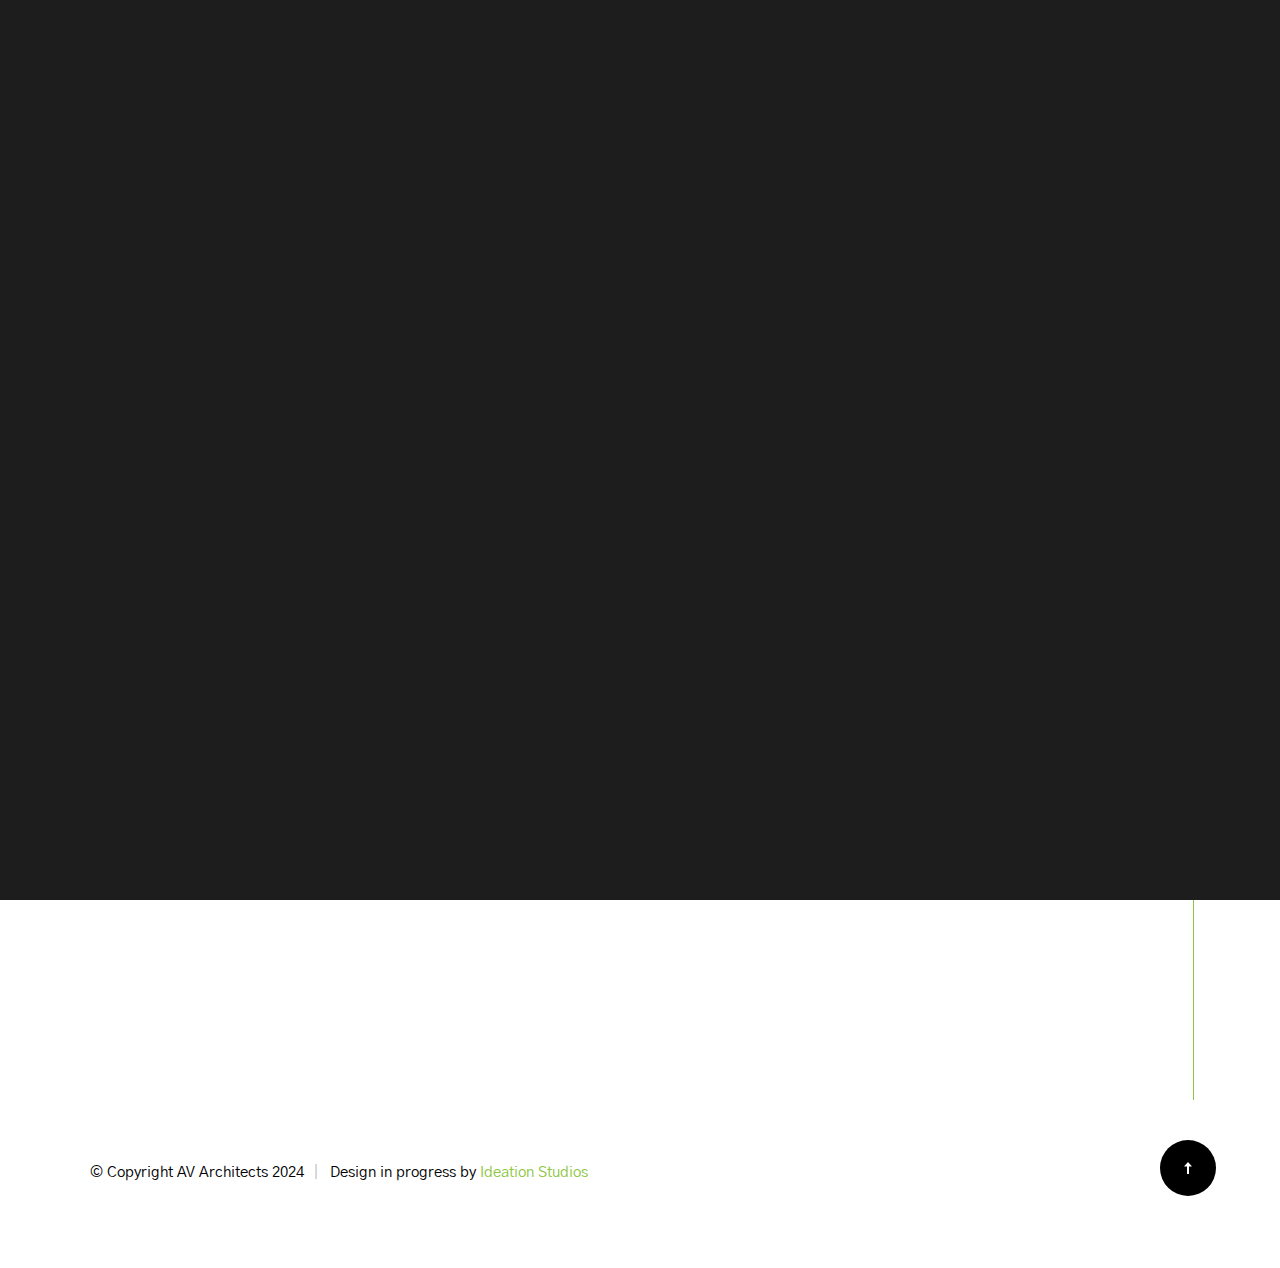
==== commit d4fc7c61: "changes" ====
--- a/index.html
+++ b/index.html
@@ -52,7 +52,7 @@
 
         <div class="header-logo">
             <a class="site-logo" href="index.html">
-                <img src="images/logo.svg" alt="Homepage">
+                <img src="images/av-logo.png" alt="Homepage">
             </a>
         </div>
 
@@ -61,7 +61,7 @@
                 <path
                     d="M0 12l11 3.1 7-8.1-8.156 5.672-4.312-1.202 15.362-7.68-3.974 14.57-3.75-3.339-2.17 2.925v-.769l-2-.56v7.383l4.473-6.031 4.527 4.031 6-22z" />
             </svg>
-            <a href="mailto:#0">hello@imminent.com</a>
+            <a href="mailto:#0">arva@avarchitects.in</a>
         </div>
 
     </header> <!-- end s-header -->
@@ -74,8 +74,11 @@
         <div class="intro-slider">
             <div class="intro-slider-img bg-opacity-40" style="background-image: url(images/slides/bg-1.jpg);">
             </div>
-            <div class="intro-slider-img" style="background-image: url(images/slides/bg-1.jpg);"></div>
             <div class="intro-slider-img" style="background-image: url(images/slides/bg-2.jpg);"></div>
+            <div class="intro-slider-img" style="background-image: url(images/slides/av-bg-1.jpg);"></div>
+            <div class="intro-slider-img" style="background-image: url(images/slides/av-bg-2.jpg);"></div>
+            <div class="intro-slider-img" style="background-image: url(images/slides/bg-5.jpg);"></div>
+            <div class="intro-slider-img" style="background-image: url(images/slides/bg-6.jpg);"></div>
         </div>
 
         <div class="grid-overlay">
@@ -108,7 +111,7 @@
 
                         <div class="counter">
                             <div class="counter__time days">
-                                365
+                                10
                                 <span>D</span>
                             </div>
                             <div class="counter__time hours">
@@ -128,7 +131,7 @@
 
                     <div class="intro-content__notify">
                         <button type="button" class="btn--stroke btn--small modal-trigger">
-                            Notify Me
+                            Instagram Page
                             <svg xmlns="http://www.w3.org/2000/svg" width="24" height="24" viewBox="0 0 24 24">
                                 <path d="M24 12l-9-9v7h-15v4h15v7z" /></svg>
                         </button>
@@ -168,10 +171,11 @@
 
         <ul class="intro-social">
             <li><a href="#0"><i class="fab fa-facebook" aria-hidden="true"></i></a></li>
-            <li><a href="#0"><i class="fab fa-twitter" aria-hidden="true"></i></a></li>
-            <li><a href="#0"><i class="fab fa-instagram" aria-hidden="true"></i></a></li>
-            <li><a href="#0"><i class="fab fa-dribbble" aria-hidden="true"></i></a></li>
-            <li><a href="#0"><i class="fab fa-behance" aria-hidden="true"></i></a></li>
+            <li><a href="https://www.instagram.com/avarchitects/"><i class="fab fa-instagram"
+                        aria-hidden="true"></i></a></li>
+            <li><a href="https://www.linkedin.com/company/avarchitects1/"><i class="fab fa-linkedin"
+                        aria-hidden="true"></i></a></li>
+            <li><a href="#0"><i class="fab fa-whatsapp" aria-hidden="true"></i></a></li>
         </ul> <!-- end intro social -->
 
         <div class="intro-scroll">
@@ -191,232 +195,6 @@
 
         <div class="row info-content">
             <div class="column">
-
-                <nav class="tab-nav">
-                    <ul class="tab-nav__list">
-                        <li class="active" data-id="tab-about">
-                            <a href="#0">
-                                <span>About</span>
-                            </a>
-                        </li>
-                        <li data-id="tab-services">
-                            <a href="#0">
-                                <span>Services</span>
-                            </a>
-                        </li>
-                        <li data-id="tab-contact">
-                            <a href="#0">
-                                <span>Contact</span>
-                            </a>
-                        </li>
-                    </ul>
-                </nav> <!-- end tab-nav -->
-
-                <div class="tab-content">
-
-                    <!-- 01. tab about -->
-                    <div id="tab-about" class='tab-content__item'>
-
-                        <div class="row tab-content__item-header">
-                            <div class="column">
-                                <h1>Hello. We are <span style="color:#002f77"> AV Architects.</span></h1>
-                            </div>
-                        </div>
-
-                        <div class="row">
-                            <div class="column">
-                                <p class="lead">
-                                    Welcome to AV Architects, your trusted partner in transforming spaces in Chennai and
-                                    beyond. With a passion for innovative design and a commitment to excellence, we
-                                    specialize in offering comprehensive services in interior design, architecture, and
-                                    landscaping
-                                </p>
-
-                                <p>
-                                    At AV Architects, we are more than just designers and builders; we are creators of
-                                    spaces where life unfolds and memories are made. Join us on a journey of
-                                    transforming spaces and creating environments that inspire, comfort, and delight.
-                                </p>
-
-                                <div class="row">
-                                    <div class="column large-6 tab-full">
-                                        <h4>Our Story.</h4>
-                                        <p>
-                                            Founded with a vision to redefine the built environment, AV Architects has
-                                            quickly established itself as a leading force in the architectural industry.
-                                            Our team of highly skilled architects, designers, and landscape experts
-                                            brings together creativity, expertise, and a deep understanding of our
-                                            clients' needs. We believe that every project, whether residential or
-                                            commercial, should be a reflection of individuality and functionality.
-                                        </p>
-                                    </div>
-
-                                </div>
-                            </div>
-                        </div>
-
-                    </div> <!-- end 01. tab about -->
-
-                    <!-- 02. tab services -->
-                    <div id="tab-services" class='tab-content__item'>
-
-                        <div class="row tab-content__item-header">
-                            <div class="column">
-                                <h1>What we do.</h1>
-                            </div>
-                        </div>
-
-                        <div class="row">
-                            <div class="column">
-                                <p class="lead">
-                                    Iusto et nesciunt eum enim. Eius aut reprehenderit reprehenderit
-                                    quia at architecto. Nemo autem officiis occaecati sit ratione
-                                    aspernatur quo qui. Blanditiis autem doloribus similique
-                                    doloremque sequi.
-                                </p>
-                            </div>
-                        </div>
-
-                        <div class="row services-list block-large-1-2 block-medium-1-2 block-tab-full">
-
-                            <div class="column services-list__item">
-                                <div class="services-list__item-content">
-                                    <h4 class="item-title">Interior Design</h4>
-                                    <p>
-                                        At AV Architects, we believe that interiors should be a perfect blend of
-                                        aesthetics and practicality. Our interior design services focus on creating
-                                        spaces that are not only visually stunning but also highly functional. From
-                                        residential homes to commercial spaces, we tailor our designs to meet the unique
-                                        tastes and requirements of our clients.
-                                    </p>
-                                </div>
-                            </div>
-
-                            <div class="column services-list__item">
-                                <div class="services-list__item-content">
-                                    <h4 class="item-title">Architectures</h4>
-                                    <p>
-                                        Our architectural services are rooted in a deep appreciation for both form and
-                                        function. We approach each project with a fresh perspective, ensuring that our
-                                        designs are sustainable, innovative, and timeless. Whether it's a new
-                                        construction, renovation, or restoration, our goal is to create buildings that
-                                        inspire and endure.
-                                    </p>
-                                </div>
-                            </div>
-
-                            <div class="column services-list__item">
-                                <div class="services-list__item-content">
-                                    <h4 class="item-title">Landscaping</h4>
-                                    <p>
-                                        The exterior environment is just as important as the interior. Our landscaping
-                                        services aim to create harmonious outdoor spaces that complement the
-                                        architecture and enhance the natural beauty of the surroundings. From lush
-                                        gardens to serene patios, we design landscapes that are inviting and
-                                        sustainable.
-                                    </p>
-                                </div>
-                            </div>
-
-                            <!-- <div class="column services-list__item">
-                                <div class="services-list__item-content">
-                                    <h4 class="item-title">Product Strategy</h4>
-                                    <p>
-                                        Sit ut cum molestiae. Dolore ducimus qui quasi. Fugiat consequatur sit vel illum
-                                        vel et
-                                        a delectus. Vel sequi vitae voluptatem perspiciatis eligendi. Voluptatibus optio
-                                        natus
-                                        asperiores est commodi amet quia architecto. Dolores necessitatibus et.
-                                    </p>
-                                </div>
-                            </div>
-
-                            <div class="column services-list__item">
-                                <div class="services-list__item-content">
-                                    <h4 class="item-title">UI/UX Design</h4>
-                                    <p>
-                                        Sit ut cum molestiae. Dolore ducimus qui quasi. Fugiat consequatur sit vel illum
-                                        vel et
-                                        a delectus. Vel sequi vitae voluptatem perspiciatis eligendi. Voluptatibus optio
-                                        natus
-                                        asperiores est commodi amet quia architecto. Dolores necessitatibus et.
-                                    </p>
-                                </div>
-                            </div> -->
-
-                            <!-- <div class="column services-list__item">
-                                <div class="services-list__item-content">
-                                    <h4 class="item-title">Mobile Design</h4>
-                                    <p>
-                                        Sit ut cum molestiae. Dolore ducimus qui quasi. Fugiat consequatur sit vel illum
-                                        vel et
-                                        a delectus. Vel sequi vitae voluptatem perspiciatis eligendi. Voluptatibus optio
-                                        natus
-                                        asperiores est commodi amet quia architecto. Dolores necessitatibus et.
-                                    </p>
-                                </div>
-                            </div> -->
-
-                        </div> <!-- end services-list -->
-
-                    </div> <!-- end 02. tab services -->
-
-                    <!-- 03. tab contact -->
-                    <div id="tab-contact" class="tab-content__item">
-
-                        <div class="row tab-content__item-header">
-                            <div class="column">
-                                <h1>Get In Touch With Us.</h1>
-                            </div>
-                        </div>
-
-                        <div class="row">
-                            <div class="column">
-                                <p class="lead">
-                                    Voluptates laborum eum quas. Pariatur impedit sit veniam est
-                                    et quasi voluptas voluptatem. Cumque hic enim perferendis
-                                    amet odit in molestias debitis. Facere nulla qui pariatur
-                                    quasi mollitia et. Et dolorem dolorum quo in sit architecto.
-                                </p>
-
-                                <div class="row">
-                                    <div class="column large-six tab-full">
-                                        <h4>Where to Find Us</h4>
-
-                                        <p>
-                                            N Madha Church St, Panaimarathotti, Pudumanaikuppam, Royapuram, <br>
-                                            Chennai, Tamil Nadu 600013
-                                        </p>
-
-                                    </div>
-
-                                    <div class="column large-six tab-full">
-                                        <h4>Follow Us</h4>
-
-                                        <ul class="link-list">
-                                            <li><a href="#0">Instagram</a></li>
-                                            <li><a href="#0">Facebook</a></li>
-                                            <li><a href="#0">LinkedIn</a></li>
-
-                                        </ul>
-
-                                    </div>
-                                </div>
-
-                                <p class="tab-content__item-bottom">
-                                    <a href="mailto:arva@avarchitects.in" class="contact-email">arva@avarchitects.in</a>
-                                    <span class="contact-number">
-                                        <a href="tel:+919640841513">+919640841513</a>
-                                        <a href="tel:04447772909">044-47772909</a>
-                                    </span>
-                                </p>
-
-                            </div>
-                        </div>
-
-                    </div> <!-- end 03. tab contact -->
-
-                </div> <!-- end tab content -->
 
                 <footer>
 
--- a/css/main.css
+++ b/css/main.css
@@ -107,7 +107,18 @@
  * # typography & general theme styles
  * 
  * ------------------------------------------------------------------- */
-h1, h2, h3, h4, h5, h6, .h1, .h2, .h3, .h4, .h5, .h6 {
+h1,
+h2,
+h3,
+h4,
+h5,
+h6,
+.h1,
+.h2,
+.h3,
+.h4,
+.h5,
+.h6 {
   font-family: "Gothic A1", sans-serif;
   font-weight: 700;
   font-style: normal;
@@ -116,64 +127,94 @@
   text-rendering: optimizeLegibility;
 }
 
-h1, .h1, h2, .h2, h3, .h3, h4, .h4 {
+h1,
+.h1,
+h2,
+.h2,
+h3,
+.h3,
+h4,
+.h4 {
   margin-top: 6rem;
   margin-bottom: 1.6rem;
 }
 
 @media screen and (max-width:600px) {
-  h1, .h1, h2, .h2, h3, .h3, h4, .h4 {
+
+  h1,
+  .h1,
+  h2,
+  .h2,
+  h3,
+  .h3,
+  h4,
+  .h4 {
     margin-top: 5.6rem;
   }
 
 }
 
-h5, .h5, h6, .h6 {
+h5,
+.h5,
+h6,
+.h6 {
   margin-top: 4.8rem;
   margin-bottom: 1.2rem;
 }
 
 @media screen and (max-width:600px) {
-  h5, .h5, h6, .h6 {
+
+  h5,
+  .h5,
+  h6,
+  .h6 {
     margin-top: 4.4rem;
     margin-bottom: 0.8rem;
   }
 
 }
 
-h1, .h1 {
+h1,
+.h1 {
   font-size: 3.6rem;
   line-height: 1.222;
 }
 
 @media screen and (max-width:600px) {
-  h1, .h1 {
+
+  h1,
+  .h1 {
     font-size: 3.3rem;
   }
 
 }
 
-h2, .h2 {
+h2,
+.h2 {
   font-size: 3.2rem;
   line-height: 1.25;
 }
 
-h3, .h3 {
+h3,
+.h3 {
   font-size: 2.4rem;
   line-height: 1.167;
 }
 
-h4, .h4 {
+h4,
+.h4 {
   font-size: 2.1rem;
   line-height: 1.333;
 }
 
-h5, .h5 {
+h5,
+.h5 {
   font-size: 1.8rem;
   line-height: 1.333;
 }
 
-h6, .h6 {
+h6,
+.h6 {
   font-size: 1.6rem;
   line-height: 1.5;
   text-transform: uppercase;
@@ -329,7 +370,7 @@
   border-radius: 3px;
 }
 
-pre > code {
+pre>code {
   display: block;
   white-space: pre;
   line-height: 2;
@@ -337,7 +378,7 @@
   margin: 0;
 }
 
-pre.prettyprint > code {
+pre.prettyprint>code {
   border: none;
 }
 
@@ -566,7 +607,7 @@
   transform: translate3d(-50%, -50%, 0);
 }
 
-#loader > div {
+#loader>div {
   content: "";
   background: #ffffff;
   width: 6px;
@@ -577,26 +618,26 @@
   border-radius: 50%;
 }
 
-#loader > div:nth-of-type(1) {
+#loader>div:nth-of-type(1) {
   left: 15px;
 }
 
-#loader > div:nth-of-type(3) {
+#loader>div:nth-of-type(3) {
   left: -15px;
 }
 
 /* dots jump */
-.dots-jump > div {
+.dots-jump>div {
   -webkit-animation: dots-jump 1.2s infinite ease;
   animation: dots-jump 1.2s infinite ease;
   animation-delay: 0.2s;
 }
 
-.dots-jump > div:nth-of-type(1) {
+.dots-jump>div:nth-of-type(1) {
   animation-delay: 0.4s;
 }
 
-.dots-jump > div:nth-of-type(3) {
+.dots-jump>div:nth-of-type(3) {
   animation-delay: 0s;
 }
 
@@ -631,17 +672,17 @@
 }
 
 /* dots fade */
-.dots-fade > div {
+.dots-fade>div {
   -webkit-animation: dots-fade 1.6s infinite ease;
   animation: dots-fade 1.6s infinite ease;
   animation-delay: 0.4s;
 }
 
-.dots-fade > div:nth-of-type(1) {
+.dots-fade>div:nth-of-type(1) {
   animation-delay: 0.8s;
 }
 
-.dots-fade > div:nth-of-type(3) {
+.dots-fade>div:nth-of-type(3) {
   animation-delay: 0s;
 }
 
@@ -676,17 +717,17 @@
 }
 
 /* dots pulse */
-.dots-pulse > div {
+.dots-pulse>div {
   -webkit-animation: dots-pulse 1.2s infinite ease;
   animation: dots-pulse 1.2s infinite ease;
   animation-delay: 0.2s;
 }
 
-.dots-pulse > div:nth-of-type(1) {
+.dots-pulse>div:nth-of-type(1) {
   animation-delay: 0.4s;
 }
 
-.dots-pulse > div:nth-of-type(3) {
+.dots-pulse>div:nth-of-type(3) {
   animation-delay: 0s;
 }
 
@@ -839,15 +880,15 @@
   display: inline;
 }
 
-label > .label-text {
+label>.label-text {
   display: inline-block;
   margin-left: 1rem;
   font-family: "Gothic A1", sans-serif;
   line-height: inherit;
 }
 
-label > input[type="checkbox"],
-label > input[type="radio"] {
+label>input[type="checkbox"],
+label>input[type="radio"] {
   margin: 0;
   position: relative;
   top: .2rem;
@@ -905,11 +946,9 @@
  * ------------------------------------------------------------------- */
 input:-webkit-autofill,
 input:-webkit-autofill:hover,
-input:-webkit-autofill:focus
-input:-webkit-autofill,
+input:-webkit-autofill:focus input:-webkit-autofill,
 textarea:-webkit-autofill,
-textarea:-webkit-autofill:hover
-textarea:-webkit-autofill:focus,
+textarea:-webkit-autofill:hover textarea:-webkit-autofill:focus,
 select:-webkit-autofill,
 select:-webkit-autofill:hover,
 select:-webkit-autofill:focus {
@@ -1077,17 +1116,17 @@
   margin: 0;
 }
 
-.lining dt + dt:before,
-.lining dd + dt:before {
+.lining dt+dt:before,
+.lining dd+dt:before {
   content: "\A";
   white-space: pre;
 }
 
-.lining dd + dd:before {
+.lining dd+dd:before {
   content: ", ";
 }
 
-.lining dd + dd:before {
+.lining dd+dd:before {
   content: ", ";
 }
 
@@ -1103,7 +1142,7 @@
   counter-reset: definitions;
 }
 
-.dictionary-style dt + dt:before {
+.dictionary-style dt+dt:before {
   content: ", ";
   margin-left: -0.2em;
 }
@@ -1467,7 +1506,7 @@
   transform: translate3d(0, -50%, 0);
   position: absolute;
   right: 8rem;
-  top: 50%;
+  top: 60%;
 }
 
 .header-logo a {
@@ -1478,8 +1517,8 @@
 }
 
 .header-logo img {
-  width: 140px;
-  height: 23px;
+  width: auto;
+  height: 100px;
 }
 
 
@@ -1552,18 +1591,18 @@
     top: 1.6rem;
   }
 
-  .header-logo img {
-    width: 125px;
-    height: 20px;
-  }
+  /* .header-logo img {
+    width: auto;
+    height: 100px;
+  } */
 
 }
 
 @media screen and (max-width:600px) {
-  .header-logo img {
+  /* .header-logo img {
     width: 120px;
     height: 19px;
-  }
+  } */
 
 }
 
@@ -1582,6 +1621,7 @@
   .header-logo {
     right: auto;
     left: 4.2rem;
+    top: 100%
   }
 
   .header-email {
@@ -1665,7 +1705,7 @@
 
 .intro-slider-img {
   background-repeat: no-repeat;
-  background-position: bottom center;
+  background-position: center center;
   background-size: cover;
   height: 100vh;
   min-height: 82rem;
@@ -1765,7 +1805,7 @@
   left: 50%;
 }
 
-.grid-overlay > div,
+.grid-overlay>div,
 .grid-overlay::before,
 .grid-overlay::after {
   background-color: rgba(255, 255, 255, 0.1);
@@ -1786,7 +1826,7 @@
   right: 25%;
 }
 
-.grid-overlay > div {
+.grid-overlay>div {
   left: 50%;
 }
 
@@ -2495,7 +2535,8 @@
 }
 
 @media screen and (max-width:400px) {
-  .grid-overlay > div,
+
+  .grid-overlay>div,
   .grid-overlay::before,
   .grid-overlay::after {
     display: none;
@@ -2542,7 +2583,7 @@
   top: 0;
 }
 
-.s-info::before {
+/* .s-info::before {
   display: block;
   content: "";
   width: 55%;
@@ -2556,7 +2597,17 @@
   position: absolute;
   right: 0;
   bottom: 0;
-}
+} */
+
+@media screen and (max-width: 768px) {
+  .s-info::before {
+    right: 114px;
+    bottom: -162px;
+  }
+}
+
+
+
 
 .s-info h1,
 .s-info h4 {
@@ -2918,4 +2969,4 @@
 
 }
 
-/*# sourceMappingURL=main.css.map */
+/*# sourceMappingURL=main.css.map */